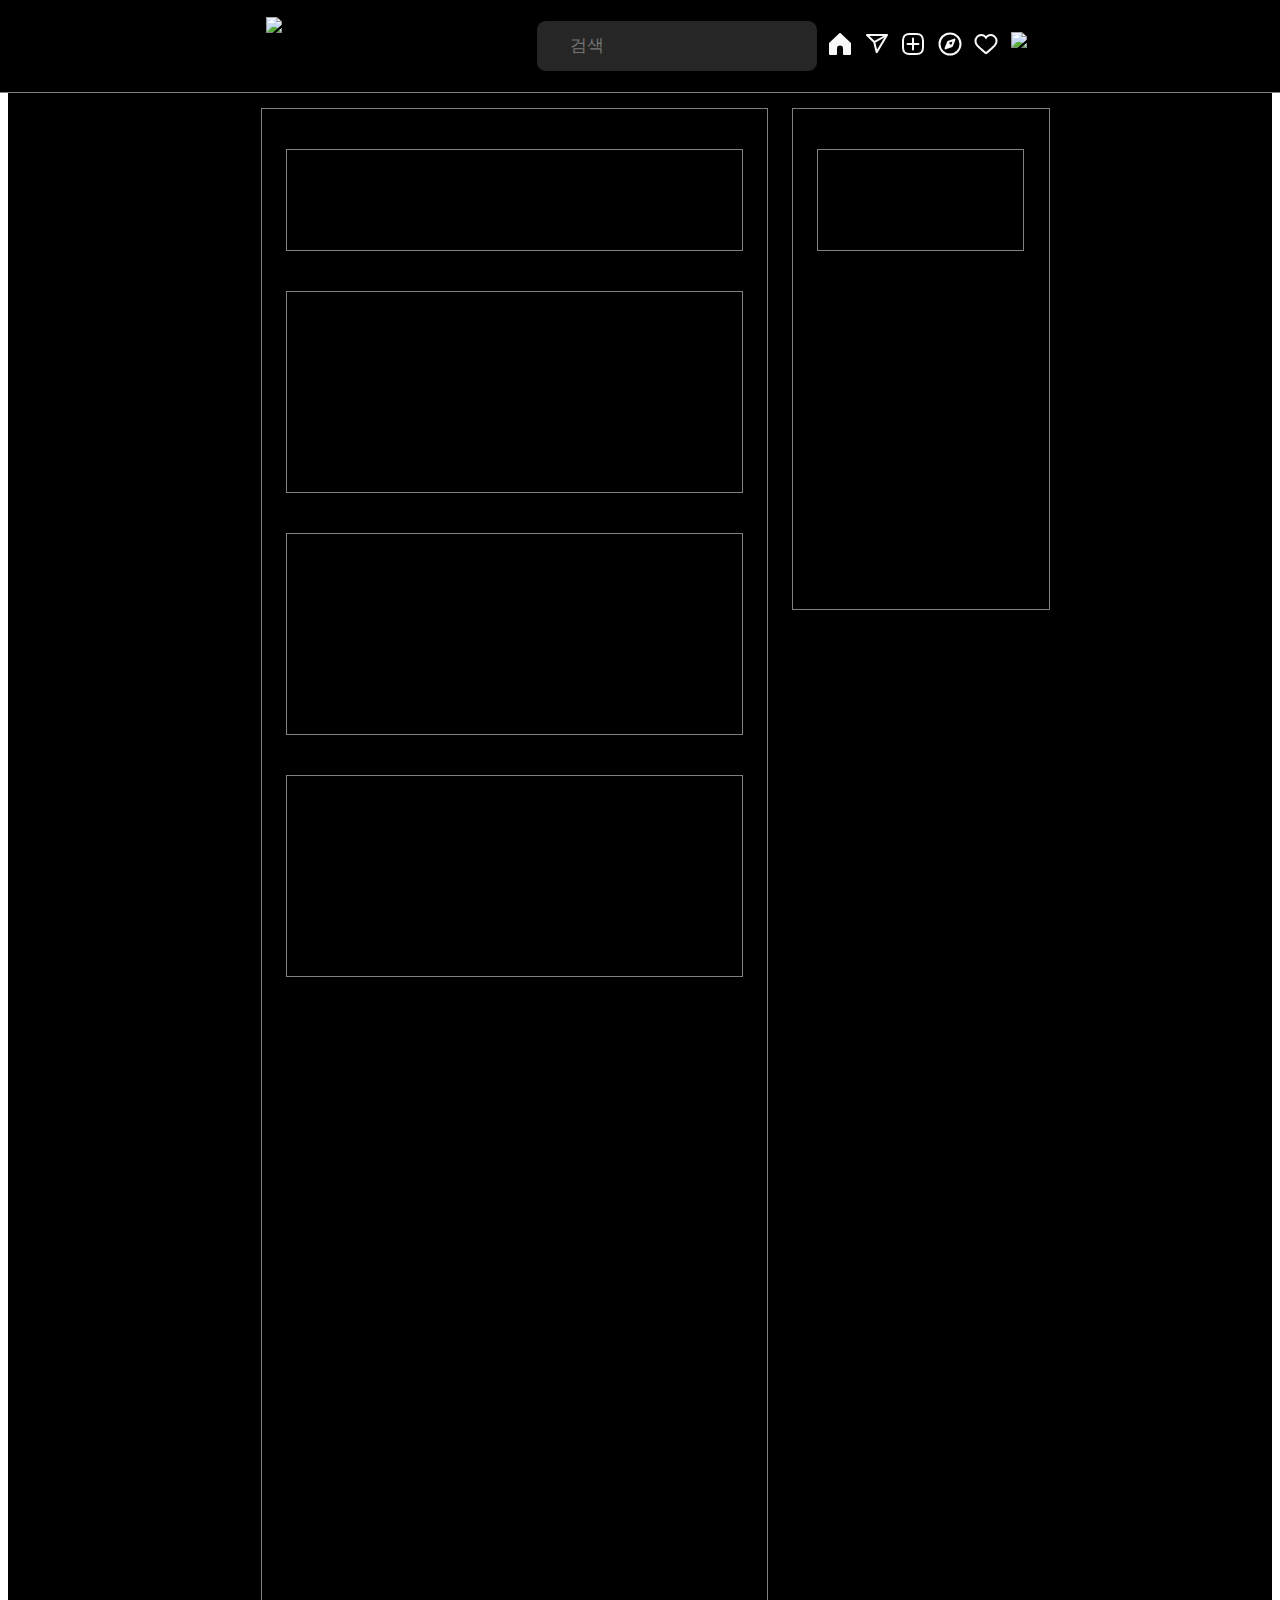
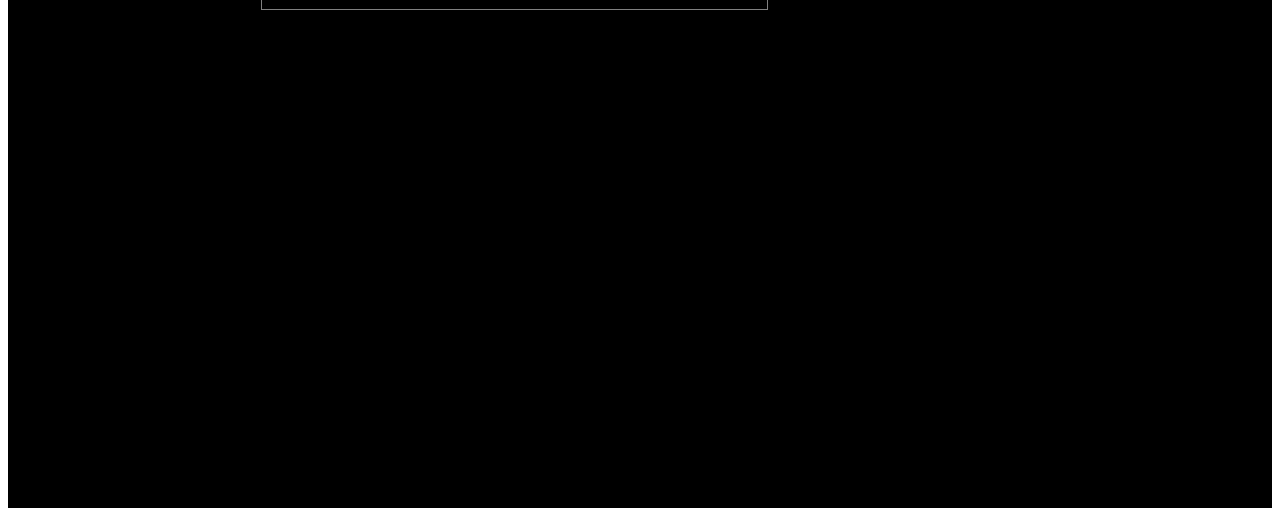
==== myinsta/templates/index.html @ 1ff1ab2e "다이렉트 메세지 뼈대 구축 및 수정" ====
<!DOCTYPE html>
<html lang="en">
<head>
    <script src="https://kit.fontawesome.com/4e33f187fd.js" crossorigin="anonymous"></script>
    <link rel="preconnect" href="https://fonts.googleapis.com">
    <link rel="preconnect" href="https://fonts.gstatic.com" crossorigin>
    <link href="https://fonts.googleapis.com/css2?family=Gowun+Batang&display=swap" rel="stylesheet">

    <meta charset="utf-8">
    <meta name="viewport" content="width=device-width, initial-scale=1, shrink-to-fit=no">


    <script src="https://code.jquery.com/jquery-3.5.1.js"
            integrity="sha256-QWo7LDvxbWT2tbbQ97B53yJnYU3WhH/C8ycbRAkjPDc="
            crossorigin="anonymous">
    </script>

    <link href="https://cdn.jsdelivr.net/npm/bootstrap@5.0.2/dist/css/bootstrap.min.css" rel="stylesheet"
          integrity="sha384-EVSTQN3/azprG1Anm3QDgpJLIm9Nao0Yz1ztcQTwFspd3yD65VohhpuuCOmLASjC" crossorigin="anonymous">
    <script src="https://ajax.googleapis.com/ajax/libs/jquery/3.5.1/jquery.min.js"></script>
    <script src="https://cdn.jsdelivr.net/npm/bootstrap@5.0.2/dist/js/bootstrap.bundle.min.js"
            integrity="sha384-MrcW6ZMFYlzcLA8Nl+NtUVF0sA7MsXsP1UyJoMp4YLEuNSfAP+JcXn/tWtIaxVXM"
            crossorigin="anonymous"></script>
    <link rel="stylesheet" href="../static/css/style.css">
    <script src="../static/javascript/javasc.js"></script>


    <title>Title</title>
    <style>

    </style>
    <script>

    </script>
    <header>
        <a href="index.html"><p class="logo"><img src=../images/logo2.png></p></a>
        <div class="search">
            <input type="text" placeholder="      검색">
        </div>
        <nav class=items>
            <a href="index.html"> <svg aria-label="홈" class="_8-yf5 " color="#fafafa" fill="#fafafa" height="24" role="img"
                 viewBox="0 0 24 24" width="24">
                <path d="M22 23h-6.001a1 1 0 01-1-1v-5.455a2.997 2.997 0 10-5.993 0V22a1 1 0 01-1 1H2a1 1 0 01-1-1V11.543a1.002 1.002 0 01.31-.724l10-9.543a1.001 1.001 0 011.38 0l10 9.543a1.002 1.002 0 01.31.724V22a1 1 0 01-1 1z"></path>
            </svg></a>
            <a href="directmessage.html"><svg aria-label="Direct" class="_8-yf5 " color="#fafafa" fill="#fafafa" height="24" role="img"
                 viewBox="0 0 24 24" width="24">
                <line fill="none" stroke="currentColor" stroke-linejoin="round" stroke-width="2" x1="22" x2="9.218"
                      y1="3" y2="10.083"></line>
                <polygon fill="none" points="11.698 20.334 22 3.001 2 3.001 9.218 10.084 11.698 20.334"
                         stroke="currentColor" stroke-linejoin="round" stroke-width="2"></polygon>
            </svg></a>
            <svg aria-label="새로운 게시물" class="_8-yf5 " color="#fafafa" fill="#fafafa" height="24" role="img"
                 viewBox="0 0 24 24" width="24">
                <path d="M2 12v3.45c0 2.849.698 4.005 1.606 4.944.94.909 2.098 1.608 4.946 1.608h6.896c2.848 0 4.006-.7 4.946-1.608C21.302 19.455 22 18.3 22 15.45V8.552c0-2.849-.698-4.006-1.606-4.945C19.454 2.7 18.296 2 15.448 2H8.552c-2.848 0-4.006.699-4.946 1.607C2.698 4.547 2 5.703 2 8.552z"
                      fill="none" stroke="currentColor" stroke-linecap="round" stroke-linejoin="round"
                      stroke-width="2"></path>
                <line fill="none" stroke="currentColor" stroke-linecap="round" stroke-linejoin="round" stroke-width="2"
                      x1="6.545" x2="17.455" y1="12.001" y2="12.001"></line>
                <line fill="none" stroke="currentColor" stroke-linecap="round" stroke-linejoin="round" stroke-width="2"
                      x1="12.003" x2="12.003" y1="6.545" y2="17.455"></line>
            </svg>
            <svg aria-label="사람 찾기" class="_8-yf5 " color="#fafafa" fill="#fafafa" height="24" role="img"
                 viewBox="0 0 24 24" width="24">
                <polygon fill="none" points="13.941 13.953 7.581 16.424 10.06 10.056 16.42 7.585 13.941 13.953"
                         stroke="currentColor" stroke-linecap="round" stroke-linejoin="round"
                         stroke-width="2"></polygon>
                <polygon fill-rule="evenodd" points="10.06 10.056 13.949 13.945 7.581 16.424 10.06 10.056"></polygon>
                <circle cx="12.001" cy="12.005" fill="none" r="10.5" stroke="currentColor" stroke-linecap="round"
                        stroke-linejoin="round" stroke-width="2"></circle>
            </svg>
            <svg aria-label="활동 피드" class="_8-yf5 " color="#fafafa" fill="#fafafa" height="24" role="img"
                 viewBox="0 0 24 24" width="24">
                <path d="M16.792 3.904A4.989 4.989 0 0121.5 9.122c0 3.072-2.652 4.959-5.197 7.222-2.512 2.243-3.865 3.469-4.303 3.752-.477-.309-2.143-1.823-4.303-3.752C5.141 14.072 2.5 12.167 2.5 9.122a4.989 4.989 0 014.708-5.218 4.21 4.21 0 013.675 1.941c.84 1.175.98 1.763 1.12 1.763s.278-.588 1.11-1.766a4.17 4.17 0 013.679-1.938m0-2a6.04 6.04 0 00-4.797 2.127 6.052 6.052 0 00-4.787-2.127A6.985 6.985 0 00.5 9.122c0 3.61 2.55 5.827 5.015 7.97.283.246.569.494.853.747l1.027.918a44.998 44.998 0 003.518 3.018 2 2 0 002.174 0 45.263 45.263 0 003.626-3.115l.922-.824c.293-.26.59-.519.885-.774 2.334-2.025 4.98-4.32 4.98-7.94a6.985 6.985 0 00-6.708-7.218z"></path>
            </svg>
            <img src="https://instagram.fpnq7-3.fna.fbcdn.net/v/t51.2885-19/44884218_345707102882519_2446069589734326272_n.jpg?_nc_ht=instagram.fpnq7-3.fna.fbcdn.net&_nc_cat=1&_nc_ohc=Fr1keqCm94YAX8p7zrX&edm=AL4D0a4BAAAA&ccb=7-4&ig_cache_key=YW5vbnltb3VzX3Byb2ZpbGVfcGlj.2-ccb7-4&oh=00_AT_bstJ3BCx7qhWN89HDLpBXlQv7I4YGuD1dR3qoXI0alw&oe=6271E18F&_nc_sid=712cc3">
        </nav>

    </header>

</head>
<body>

<div class="wrap1">
    <div class="main_story">
        <div class="story">


        </div>

        <div class="main">

        </div>
        <div class="main">

        </div>
        <div class="main">

        </div>
    </div>
    <div class="sub">
        <div class="mytitle">

        </div>
        <div class="suggest">

        </div>
        <footer>

        </footer>

    </div>


</div>
</body>
</html>
---- myinsta/static/css/style.css ----
/*여기에는 데스트탑에 적용 할 css!!*/
header {
    height: 60px;
    padding: 1rem;
    color: white;
    background: black;
    font-weight: bold;
    display: flex;
    justify-content: space-between;
    align-items: center;
    position: fixed;
    top: 0;
    /* width: 100% */
    left: 0;
    right: 0;
    border-bottom: 1px solid gray;
    margin-bottom: 70px;
}

.logo {
    margin-top: 1%;
    margin-left: 250px;
    width: 130px;
    height: 45px;
}

input {
    margin-left: 140px;
    background-repeat: no-repeat;
    /*border: 1px solid #ccc;*/
    padding: 5px 5px;
    /*width: 120px;*/
    border-radius: 10px;
    border: 1px solid black;
    width: 270px;
    height: 40px;
    background-color: #262626;
    font-size: 17px;
    color : white;
}

input::-webkit-input-placeholder {
    background-image: url(https://cdn1.iconfinder.com/data/icons/hawcons/32/698627-icon-111-search-256.png);
    background-size: contain;
    background-position: 1px center;
    background-repeat: no-repeat;
    text-align: left;
    text-indent: 0;
}

.items {
    margin-right: 19%;
    margin-left: 10px;
    width: 250px;
    display: flex;
    flex-direction: row;
    justify-content: space-between;
}

.wrap1 {
    display: flex;
    width: 100%;
    height: 2000px;
    background-color: black;
    /*flex-wrap: wrap;*/

    padding-top: 100px;
    flex-direction: row;
    justify-content: left;
    align-content: flex-start;
    /*margin : 20px auto;*/

}


.main_story {

    width: 40%;
    height: 1500px;
    border: 1px solid gray;
    /*margin-right: 30px;*/
    /*margin-left: 300px;*/
    margin-left: 19%;
}

.story {
    display: flex;
    width: 90%;
    height: 100px;
    background-color: black;
    border: 1px solid gray;

    margin: 40px auto;

}

.main {
    width: 90%;
    height: 200px;
    border: 1px solid gray;
    margin: 40px auto;
}

.sub {
    width: 20%;
    height: 500px;
    border: 1px solid gray;
    position: fixed;
    right: 18%;
    display: block;

}

.mytitle {
    display: flex;
    width: 80%;
    height: 100px;
    border: 1px solid gray;
    margin: 40px auto;

}

/*direct message의 css*/
.wrap2 {
    display: flex;
    width: 100%;
    height: 753px;
    background-color: black;
    flex-wrap: nowrap;
    padding-top: 100px;
    flex-direction: row;
    justify-content: center;
    overflow: hidden;
    /*align-content: flex-start;*/
    /*margin : 20px auto;*/
}
/*200,900*/
.friends_list {
    width : 25%;
    height: 600px;
    border: 1px solid gray;
    overflow: hidden;
    /*overflow: auto;*/
    /*margin-right: 30px;*/
    /*margin-left: 300px;*/
    /*margin-left: 50%;*/
}

.my_message {
    /*display: block;*/
    width: 100%;
    height: 100px;
    background-color: black;
    border: 1px solid gray;

    /*margin: 40px auto;*/

}
.my_friends{
    width: 100%;
    height: 100%;
    overflow: auto;

}
.friend {
    width : 100%;
    height: 90px;
    border: 1px solid gray;
    /*margin: 40px auto;*/
}

.direct_msg {
    width: 40%;
    height: 600px;
    border: 1px solid gray;
    /*position: fixed;*/
    /*right: 10%;*/
    display: block;

}

/*여기에는 모바일에 적용 할 css!!*/
@media (max-width: 1519px) {
    header {
        padding: 1rem;
        top: 0;
        /* width: 100% */
        left: 0;
        right: 0;
    }

    .main_story {

        width: 40%;
        height: 1500px;
        border: 1px solid gray;
        /*margin-right: 30px;*/
        margin-left: 20%;
    }


}

@media (max-width: 700px) {
    .main_story {

        width: 60%;
        height: 1500px;
        border: 1px solid gray;
        /*margin-right: 30px;*/
        margin-left: 20%;
    }

    .sub {
        display: none;
    }
}
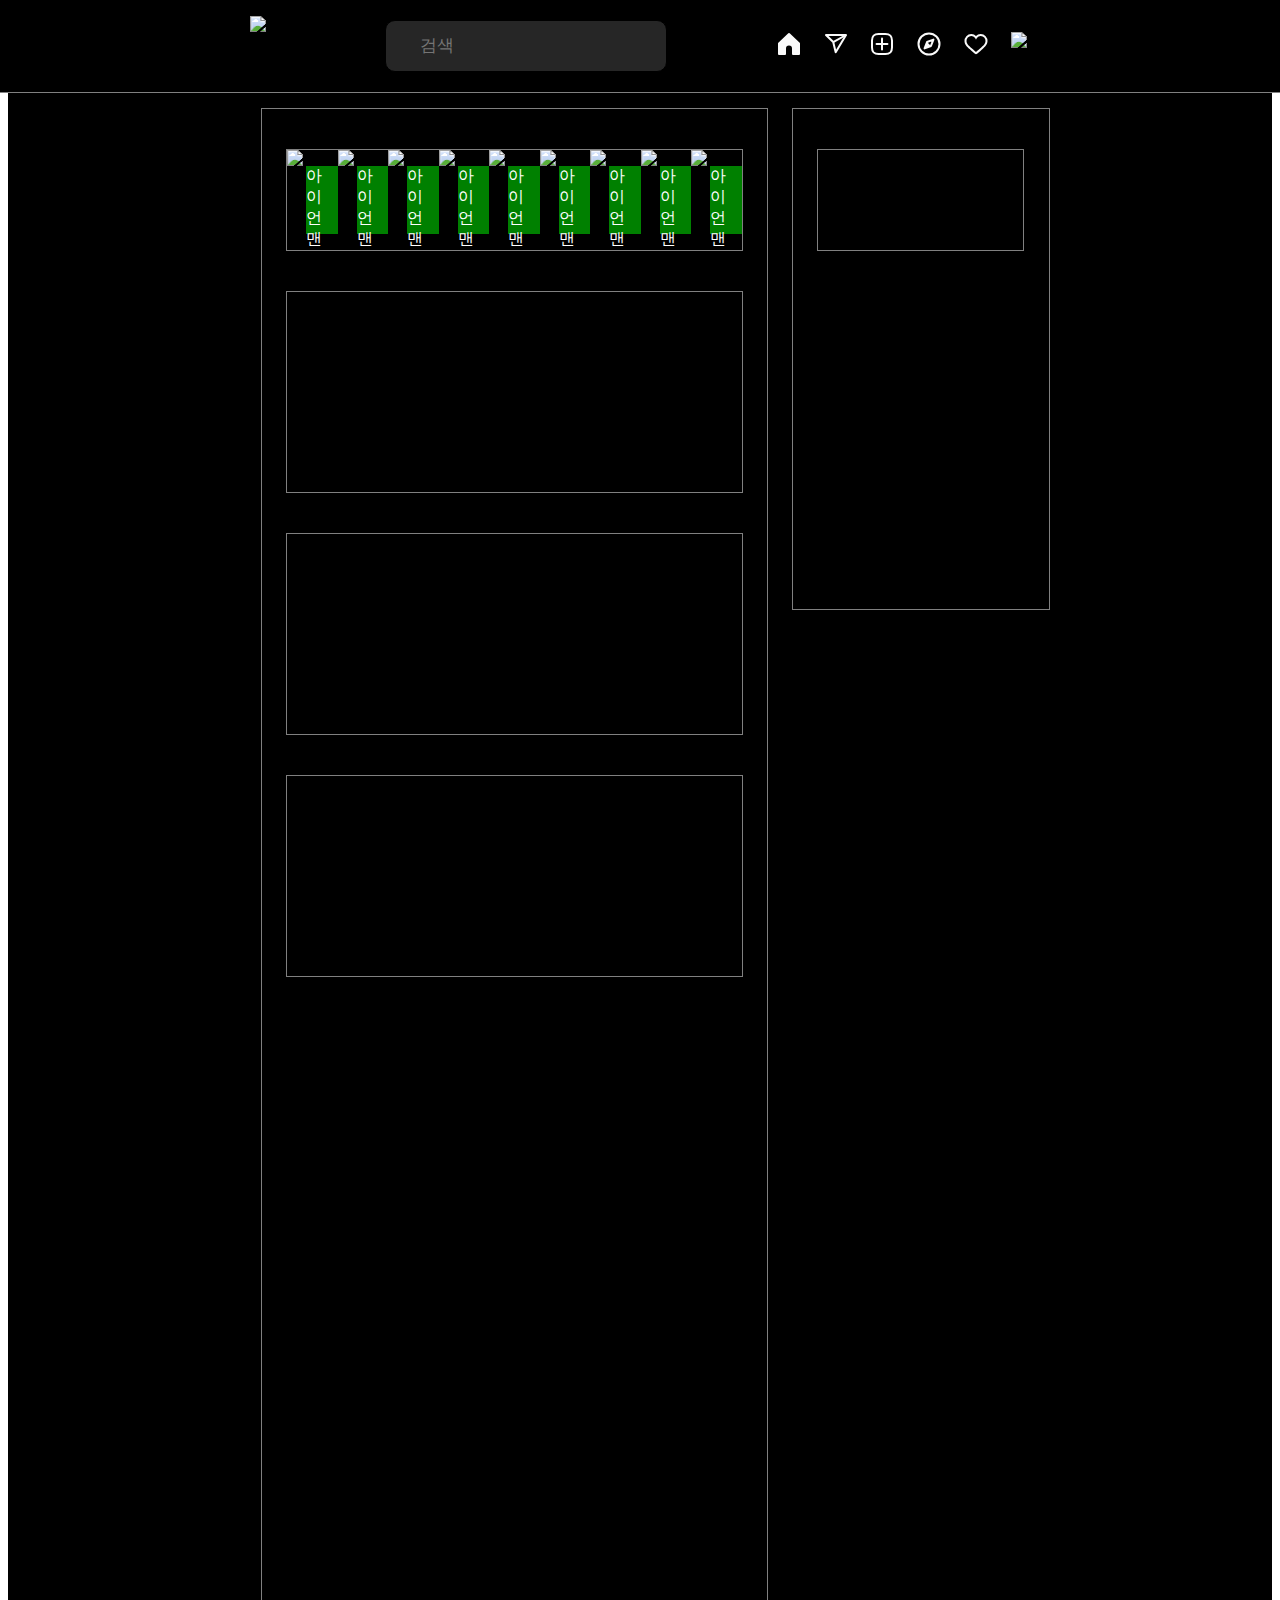
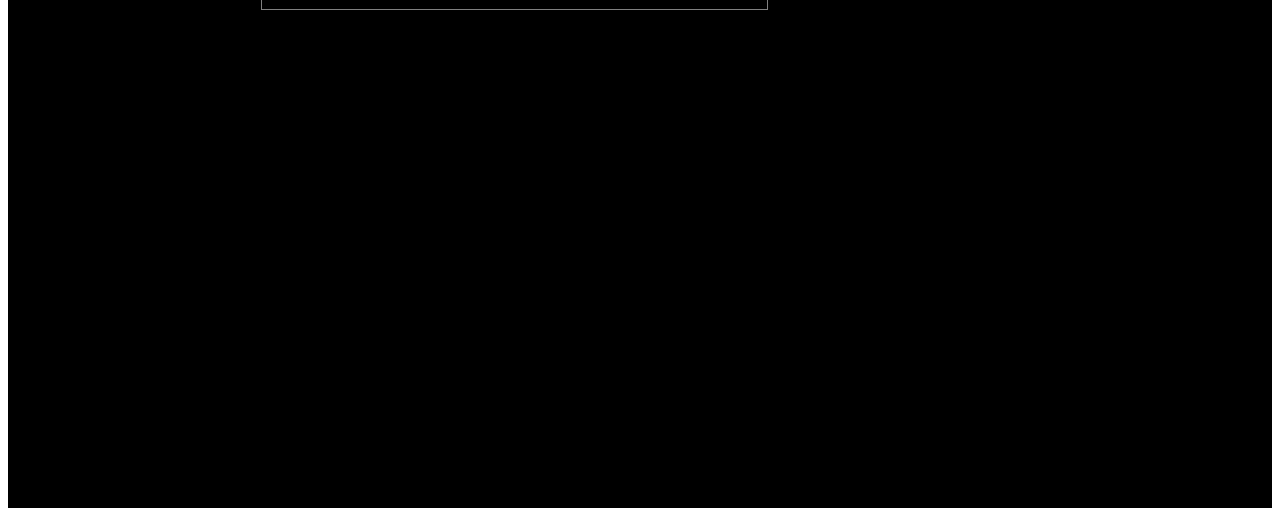
==== commit 46bf6cf7: "story부분 추가 및 반응형 웹 도입 시작" ====
--- a/myinsta/templates/index.html
+++ b/myinsta/templates/index.html
@@ -38,17 +38,21 @@
             <input type="text" placeholder="      검색">
         </div>
         <nav class=items>
-            <a href="index.html"> <svg aria-label="홈" class="_8-yf5 " color="#fafafa" fill="#fafafa" height="24" role="img"
-                 viewBox="0 0 24 24" width="24">
-                <path d="M22 23h-6.001a1 1 0 01-1-1v-5.455a2.997 2.997 0 10-5.993 0V22a1 1 0 01-1 1H2a1 1 0 01-1-1V11.543a1.002 1.002 0 01.31-.724l10-9.543a1.001 1.001 0 011.38 0l10 9.543a1.002 1.002 0 01.31.724V22a1 1 0 01-1 1z"></path>
-            </svg></a>
-            <a href="directmessage.html"><svg aria-label="Direct" class="_8-yf5 " color="#fafafa" fill="#fafafa" height="24" role="img"
-                 viewBox="0 0 24 24" width="24">
-                <line fill="none" stroke="currentColor" stroke-linejoin="round" stroke-width="2" x1="22" x2="9.218"
-                      y1="3" y2="10.083"></line>
-                <polygon fill="none" points="11.698 20.334 22 3.001 2 3.001 9.218 10.084 11.698 20.334"
-                         stroke="currentColor" stroke-linejoin="round" stroke-width="2"></polygon>
-            </svg></a>
+            <a href="index.html">
+                <svg aria-label="홈" class="_8-yf5 " color="#fafafa" fill="#fafafa" height="24" role="img"
+                     viewBox="0 0 24 24" width="24">
+                    <path d="M22 23h-6.001a1 1 0 01-1-1v-5.455a2.997 2.997 0 10-5.993 0V22a1 1 0 01-1 1H2a1 1 0 01-1-1V11.543a1.002 1.002 0 01.31-.724l10-9.543a1.001 1.001 0 011.38 0l10 9.543a1.002 1.002 0 01.31.724V22a1 1 0 01-1 1z"></path>
+                </svg>
+            </a>
+            <a href="directmessage.html">
+                <svg aria-label="Direct" class="_8-yf5 " color="#fafafa" fill="#fafafa" height="24" role="img"
+                     viewBox="0 0 24 24" width="24">
+                    <line fill="none" stroke="currentColor" stroke-linejoin="round" stroke-width="2" x1="22" x2="9.218"
+                          y1="3" y2="10.083"></line>
+                    <polygon fill="none" points="11.698 20.334 22 3.001 2 3.001 9.218 10.084 11.698 20.334"
+                             stroke="currentColor" stroke-linejoin="round" stroke-width="2"></polygon>
+                </svg>
+            </a>
             <svg aria-label="새로운 게시물" class="_8-yf5 " color="#fafafa" fill="#fafafa" height="24" role="img"
                  viewBox="0 0 24 24" width="24">
                 <path d="M2 12v3.45c0 2.849.698 4.005 1.606 4.944.94.909 2.098 1.608 4.946 1.608h6.896c2.848 0 4.006-.7 4.946-1.608C21.302 19.455 22 18.3 22 15.45V8.552c0-2.849-.698-4.006-1.606-4.945C19.454 2.7 18.296 2 15.448 2H8.552c-2.848 0-4.006.699-4.946 1.607C2.698 4.547 2 5.703 2 8.552z"
@@ -83,11 +87,98 @@
 <div class="wrap1">
     <div class="main_story">
         <div class="story">
+            <div class="story_object">
+                <div class="one_story">
+                    <div class="story_img">
+                        <img src="../images/ironman.png">
+                    </div>
+                    <div class="circle">
+                        <img src="../images/circle.png">
+                    </div>
+                </div>
+                    <p class="storys_name">아이언 맨</p>
+                <div class="one_story">
+                    <div class="story_img">
+                        <img src="../images/ironman.png">
+                    </div>
+                    <div class="circle">
+                        <img src="../images/circle.png">
+                    </div>
+                </div>
+                    <p class="storys_name">아이언 맨</p>
+                <div class="one_story">
+                    <div class="story_img">
+                        <img src="../images/ironman.png">
+                    </div>
+                    <div class="circle">
+                        <img src="../images/circle.png">
+                    </div>
+                </div>
+                    <p class="storys_name">아이언 맨</p>
+                <div class="one_story">
+                    <div class="story_img">
+                        <img src="../images/ironman.png">
+                    </div>
+                    <div class="circle">
+                        <img src="../images/circle.png">
+                    </div>
+                </div>
+                    <p class="storys_name">아이언 맨</p>
+                <div class="one_story">
+                    <div class="story_img">
+                        <img src="../images/ironman.png">
+                    </div>
+                    <div class="circle">
+                        <img src="../images/circle.png">
+                    </div>
+                </div>
+                    <p class="storys_name">아이언 맨</p>
+                <div class="one_story">
+                    <div class="story_img">
+                        <img src="../images/ironman.png">
+                    </div>
+                    <div class="circle">
+                        <img src="../images/circle.png">
+                    </div>
+                </div>
+                    <p class="storys_name">아이언 맨</p>
+                <div class="one_story">
+                    <div class="story_img">
+                        <img src="../images/ironman.png">
+                    </div>
+                    <div class="circle">
+                        <img src="../images/circle.png">
+                    </div>
+                </div>
+                    <p class="storys_name">아이언 맨</p>
+                <div class="one_story">
+                    <div class="story_img">
+                        <img src="../images/ironman.png">
+                    </div>
+                    <div class="circle">
+                        <img src="../images/circle.png">
+                    </div>
+                </div>
+                    <p class="storys_name">아이언 맨</p>
+                <div class="one_story">
+                    <div class="story_img">
+                        <img src="../images/ironman.png">
+                    </div>
+                    <div class="circle">
+                        <img src="../images/circle.png">
+                    </div>
+                </div>
+                    <p class="storys_name">아이언 맨</p>
+
+
+
+            </div>
 
 
         </div>
 
         <div class="main">
+
 
         </div>
         <div class="main">
--- a/myinsta/static/css/style.css
+++ b/myinsta/static/css/style.css
@@ -15,6 +15,7 @@
     right: 0;
     border-bottom: 1px solid gray;
     margin-bottom: 70px;
+    z-index: 3;
 }
 
 .logo {
@@ -36,7 +37,7 @@
     height: 40px;
     background-color: #262626;
     font-size: 17px;
-    color : white;
+    color: white;
 }
 
 input::-webkit-input-placeholder {
@@ -68,6 +69,7 @@
     flex-direction: row;
     justify-content: left;
     align-content: flex-start;
+    overflow: hidden;
     /*margin : 20px auto;*/
 
 }
@@ -78,8 +80,6 @@
     width: 40%;
     height: 1500px;
     border: 1px solid gray;
-    /*margin-right: 30px;*/
-    /*margin-left: 300px;*/
     margin-left: 19%;
 }
 
@@ -89,9 +89,49 @@
     height: 100px;
     background-color: black;
     border: 1px solid gray;
-
     margin: 40px auto;
-
+}
+
+.story_object {
+    width: 100%
+    position: relative;
+    display: flex;
+    overflow: auto;
+    flex-wrap: nowrap;
+    align-content: flex-start;
+}
+
+.story_img {
+    display: flex;
+    flex-direction: column;
+    justify-content: center;
+    align-items: center;
+    position: absolute;
+    z-index: 1;
+}
+
+.circle {
+    position: absolute;
+    display: flex;
+    flex-direction: column;
+    justify-content: center;
+    align-items: center;
+    z-index: 2;
+
+}
+
+.one_story {
+    display: block;
+    width: 90%;
+    height: 70%;
+    /*flex-basis: 100px;*/
+}
+
+.storys_name {
+    width: 150%;
+    font-size: 16px;
+    color: white;
+    background-color: green;
 }
 
 .main {
@@ -134,9 +174,10 @@
     /*align-content: flex-start;*/
     /*margin : 20px auto;*/
 }
+
 /*200,900*/
 .friends_list {
-    width : 25%;
+    width: 25%;
     height: 600px;
     border: 1px solid gray;
     overflow: hidden;
@@ -149,21 +190,33 @@
 .my_message {
     /*display: block;*/
     width: 100%;
-    height: 100px;
+    height: 60px;
     background-color: black;
     border: 1px solid gray;
 
     /*margin: 40px auto;*/
 
 }
-.my_friends{
+
+.my_friends {
     width: 100%;
     height: 100%;
     overflow: auto;
 
 }
+
+.my_name {
+    height: 100%;
+    color: white;
+    display: flex;
+    /*flex-direction: column;*/
+    justify-content: center;
+    align-items: center;
+    /*background-color: green;*/
+}
+
 .friend {
-    width : 100%;
+    width: 100%;
     height: 90px;
     border: 1px solid gray;
     /*margin: 40px auto;*/
@@ -177,6 +230,25 @@
     /*right: 10%;*/
     display: block;
 
+}
+
+.chat_icon {
+    width: 100%;
+    height: 100%;
+    display: flex;
+    flex-direction: column;
+    justify-content: center;
+    align-items: center;
+}
+
+.comment {
+    font-size: 30px;
+    color: white;
+}
+
+.comment2 {
+    font-size: 15px;
+    color: gray;
 }
 
 /*여기에는 모바일에 적용 할 css!!*/
@@ -198,20 +270,52 @@
         margin-left: 20%;
     }
 
-
-}
-
-@media (max-width: 700px) {
-    .main_story {
-
-        width: 60%;
-        height: 1500px;
-        border: 1px solid gray;
-        /*margin-right: 30px;*/
-        margin-left: 20%;
+    .logo {
+        margin-left: 180%;
+
+    }
+
+    .search {
+
+    }
+
+    .items {
+
+    }
+
+
+}
+
+@media (max-width: 1080px) {
+    .logo {
+        margin-left: 100%;
+    }
+    .main_story{
+        width : 56%;
     }
 
     .sub {
         display: none;
+
+    }
+
+    @media (max-width: 900px) {
+        .main_story {
+            width: 60%;
+            height: 1500px;
+            border: 1px solid gray;
+            /*margin-right: 30px;*/
+            margin-left: 20%;
+        }
+
+        .logo {
+            margin-left: 60%;
+        }
+
+        .items {
+
+        }
+
+
     }
 }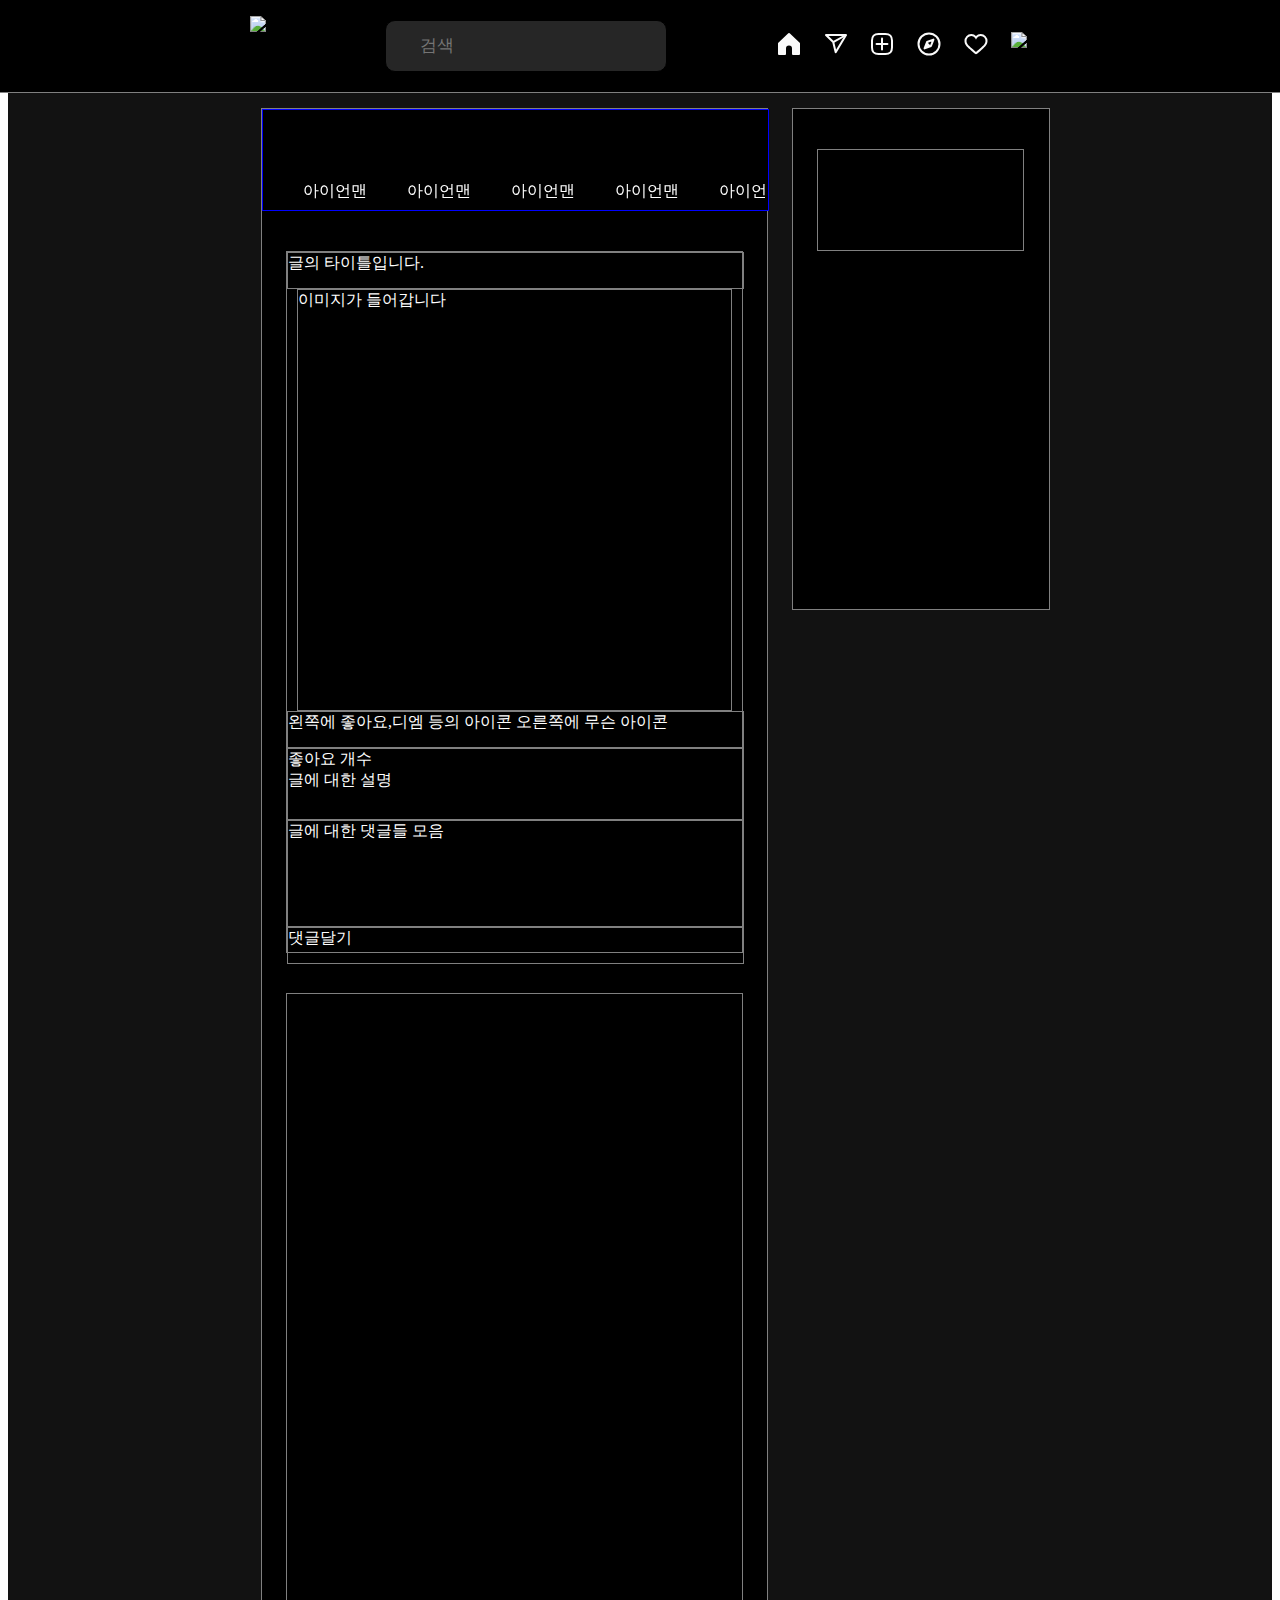
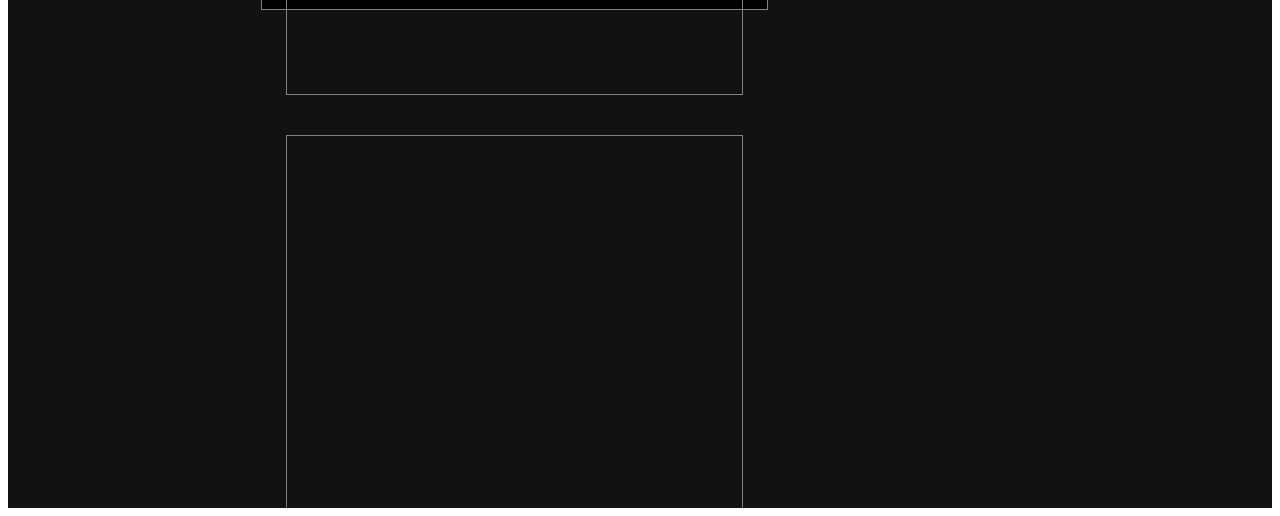
==== commit 7ef80c91: "main index 화면에서 main게시글 편집" ====
--- a/myinsta/templates/index.html
+++ b/myinsta/templates/index.html
@@ -85,90 +85,77 @@
 <body>
 
 <div class="wrap1">
+    <!--    연습장의 wrap-->
     <div class="main_story">
+        <!--        연습장의 flex_box-->
         <div class="story">
-            <div class="story_object">
-                <div class="one_story">
-                    <div class="story_img">
-                        <img src="../images/ironman.png">
-                    </div>
-                    <div class="circle">
-                        <img src="../images/circle.png">
-                    </div>
-                </div>
-                    <p class="storys_name">아이언 맨</p>
-                <div class="one_story">
-                    <div class="story_img">
-                        <img src="../images/ironman.png">
-                    </div>
-                    <div class="circle">
-                        <img src="../images/circle.png">
-                    </div>
-                </div>
-                    <p class="storys_name">아이언 맨</p>
-                <div class="one_story">
-                    <div class="story_img">
-                        <img src="../images/ironman.png">
-                    </div>
-                    <div class="circle">
-                        <img src="../images/circle.png">
-                    </div>
-                </div>
-                    <p class="storys_name">아이언 맨</p>
-                <div class="one_story">
-                    <div class="story_img">
-                        <img src="../images/ironman.png">
-                    </div>
-                    <div class="circle">
-                        <img src="../images/circle.png">
-                    </div>
-                </div>
-                    <p class="storys_name">아이언 맨</p>
-                <div class="one_story">
-                    <div class="story_img">
-                        <img src="../images/ironman.png">
-                    </div>
-                    <div class="circle">
-                        <img src="../images/circle.png">
-                    </div>
-                </div>
-                    <p class="storys_name">아이언 맨</p>
-                <div class="one_story">
-                    <div class="story_img">
-                        <img src="../images/ironman.png">
-                    </div>
-                    <div class="circle">
-                        <img src="../images/circle.png">
-                    </div>
-                </div>
-                    <p class="storys_name">아이언 맨</p>
-                <div class="one_story">
-                    <div class="story_img">
-                        <img src="../images/ironman.png">
-                    </div>
-                    <div class="circle">
-                        <img src="../images/circle.png">
-                    </div>
-                </div>
-                    <p class="storys_name">아이언 맨</p>
-                <div class="one_story">
-                    <div class="story_img">
-                        <img src="../images/ironman.png">
-                    </div>
-                    <div class="circle">
-                        <img src="../images/circle.png">
-                    </div>
-                </div>
-                    <p class="storys_name">아이언 맨</p>
-                <div class="one_story">
-                    <div class="story_img">
-                        <img src="../images/ironman.png">
-                    </div>
-                    <div class="circle">
-                        <img src="../images/circle.png">
-                    </div>
-                </div>
-                    <p class="storys_name">아이언 맨</p>
+            <div class="story_flex_box">
+                <div class="story_box">
+                    <div class="story_img">
+                        <div class="story_in_circle">
+                            <img src="../images/ironman.png" alt="">
+                        </div>
+                        <div class="circle">
+                            <img src="../images/circle.png" alt="">
+                        </div>
+                    </div>
+                    <span class="story_name">아이언맨<span>
+                </div>
+                <div class="story_box">
+                    <div class="story_img">
+                        <div class="story_in_circle">
+                            <img src="../images/ironman.png" alt="">
+                        </div>
+                        <div class="circle">
+                            <img src="../images/circle.png" alt="">
+                        </div>
+                    </div>
+                    <span class="story_name">아이언맨<span>
+                </div>
+                <div class="story_box">
+                    <div class="story_img">
+                        <div class="story_in_circle">
+                            <img src="../images/ironman.png" alt="">
+                        </div>
+                        <div class="circle">
+                            <img src="../images/circle.png" alt="">
+                        </div>
+                    </div>
+                    <span class="story_name">아이언맨<span>
+                </div>
+                <div class="story_box">
+                    <div class="story_img">
+                        <div class="story_in_circle">
+                            <img src="../images/ironman.png" alt="">
+                        </div>
+                        <div class="circle">
+                            <img src="../images/circle.png" alt="">
+                        </div>
+                    </div>
+                    <span class="story_name">아이언맨<span>
+                </div>
+                <div class="story_box">
+                    <div class="story_img">
+                        <div class="story_in_circle">
+                            <img src="../images/ironman.png" alt="">
+                        </div>
+                        <div class="circle">
+                            <img src="../images/circle.png" alt="">
+                        </div>
+                    </div>
+                    <span class="story_name">아이언맨<span>
+                </div>
+                <div class="story_box">
+                    <div class="story_img">
+                        <div class="story_in_circle">
+                            <img src="../images/ironman.png" alt="">
+                        </div>
+                        <div class="circle">
+                            <img src="../images/circle.png" alt="">
+                        </div>
+                    </div>
+                    <span class="story_name">아이언맨<span>
+                </div>
 
 
 
@@ -178,6 +165,32 @@
         </div>
 
         <div class="main">
+            <div class="main_title">
+                글의 타이틀입니다.
+
+            </div>
+            <div class="main_img">
+                이미지가 들어갑니다
+
+            </div>
+            <div class="main_like_icon">
+                왼쪽에 좋아요,디엠 등의 아이콘
+                오른쪽에 무슨 아이콘
+
+            </div>
+            <div class="main_introduce">
+                좋아요 개수<br>
+                글에 대한 설명
+
+            </div>
+            <div class="main_comments">
+                글에 대한 댓글들 모음
+
+            </div>
+            <div class="main_post">
+                댓글달기
+
+            </div>
 
 
         </div>
--- a/myinsta/static/css/style.css
+++ b/myinsta/static/css/style.css
@@ -62,7 +62,7 @@
     display: flex;
     width: 100%;
     height: 2000px;
-    background-color: black;
+    background-color: #121212;
     /*flex-wrap: wrap;*/
 
     padding-top: 100px;
@@ -81,64 +81,101 @@
     height: 1500px;
     border: 1px solid gray;
     margin-left: 19%;
+    background-color: black;
 }
 
 .story {
-    display: flex;
-    width: 90%;
+    width: 100%;
     height: 100px;
-    background-color: black;
-    border: 1px solid gray;
-    margin: 40px auto;
-}
-
-.story_object {
-    width: 100%
+    border: 1px solid blue;
+    background-color: black;
+    overflow: auto;
+}
+
+.story_flex_box {
+    display: flex;
+    width : 660px;
+    height: 100%;
+    /*overflow: auto;*/
+
+    /*flex-direction: column;*/
+}
+
+.story_box {
+    color: white;
+    display: flex;
+    flex-direction: column;
+    margin-left: 40px;
+    height: 100%;
+    /*position: relative;*/
+}
+
+.story_name {
+    width: 100%;
+    height: 100%;
+    /*background-color: green;*/
+    display: flex;
+    justify-content: center;
+    z-index: 3;
+    /*vertical-align: text-bottom;*/
+    /*position: absolute;*/
+    margin-top: 10%;
+
+}
+
+.story_img {
+    margin-top: 10%;
     position: relative;
-    display: flex;
-    overflow: auto;
-    flex-wrap: nowrap;
-    align-content: flex-start;
-}
-
-.story_img {
-    display: flex;
-    flex-direction: column;
-    justify-content: center;
-    align-items: center;
+    height: 200%;
+}
+
+.story_in_circle {
     position: absolute;
-    z-index: 1;
 }
 
 .circle {
     position: absolute;
-    display: flex;
-    flex-direction: column;
-    justify-content: center;
-    align-items: center;
-    z-index: 2;
-
-}
-
-.one_story {
-    display: block;
-    width: 90%;
-    height: 70%;
-    /*flex-basis: 100px;*/
-}
-
-.storys_name {
-    width: 150%;
-    font-size: 16px;
-    color: white;
-    background-color: green;
 }
 
 .main {
     width: 90%;
-    height: 200px;
+    height: 700px;
     border: 1px solid gray;
     margin: 40px auto;
+    color: white;
+}
+.main_title{
+    width: 100%;
+    height: 5%;
+    border: 1px solid gray;
+}
+.main_img{
+    width: 95%;
+    height: 60%;
+    border: 1px solid gray;
+    margin: 0px auto;
+}
+.main_like_icon{
+    width: 100%;
+    height : 5%;
+    border: 1px solid gray;
+}
+.main_introduce{
+    width: 100%;
+    height : 10%;
+    border: 1px solid gray;
+/*    높이는 인스턴스에 따라 달라짐*/
+}
+.main_comments{
+    width: 100%;
+    height : 15%;
+    border: 1px solid gray;
+}
+.main_post{
+    width: 100%;
+    height : 5%;
+    border: 1px solid gray;
+    /*margin-bottom: 40px;*/
 }
 
 .sub {
@@ -148,6 +185,7 @@
     position: fixed;
     right: 18%;
     display: block;
+    background-color: black;
 
 }
 
@@ -165,7 +203,7 @@
     display: flex;
     width: 100%;
     height: 753px;
-    background-color: black;
+    background-color: #121212;
     flex-wrap: nowrap;
     padding-top: 100px;
     flex-direction: row;
@@ -202,6 +240,7 @@
     width: 100%;
     height: 100%;
     overflow: auto;
+    background-color: black;
 
 }
 
@@ -229,6 +268,7 @@
     /*position: fixed;*/
     /*right: 10%;*/
     display: block;
+    background-color: black;
 
 }
 
@@ -267,6 +307,7 @@
         height: 1500px;
         border: 1px solid gray;
         /*margin-right: 30px;*/
+        /*background-color: black;*/
         margin-left: 20%;
     }
 
@@ -290,8 +331,9 @@
     .logo {
         margin-left: 100%;
     }
-    .main_story{
-        width : 56%;
+
+    .main_story {
+        width: 56%;
     }
 
     .sub {
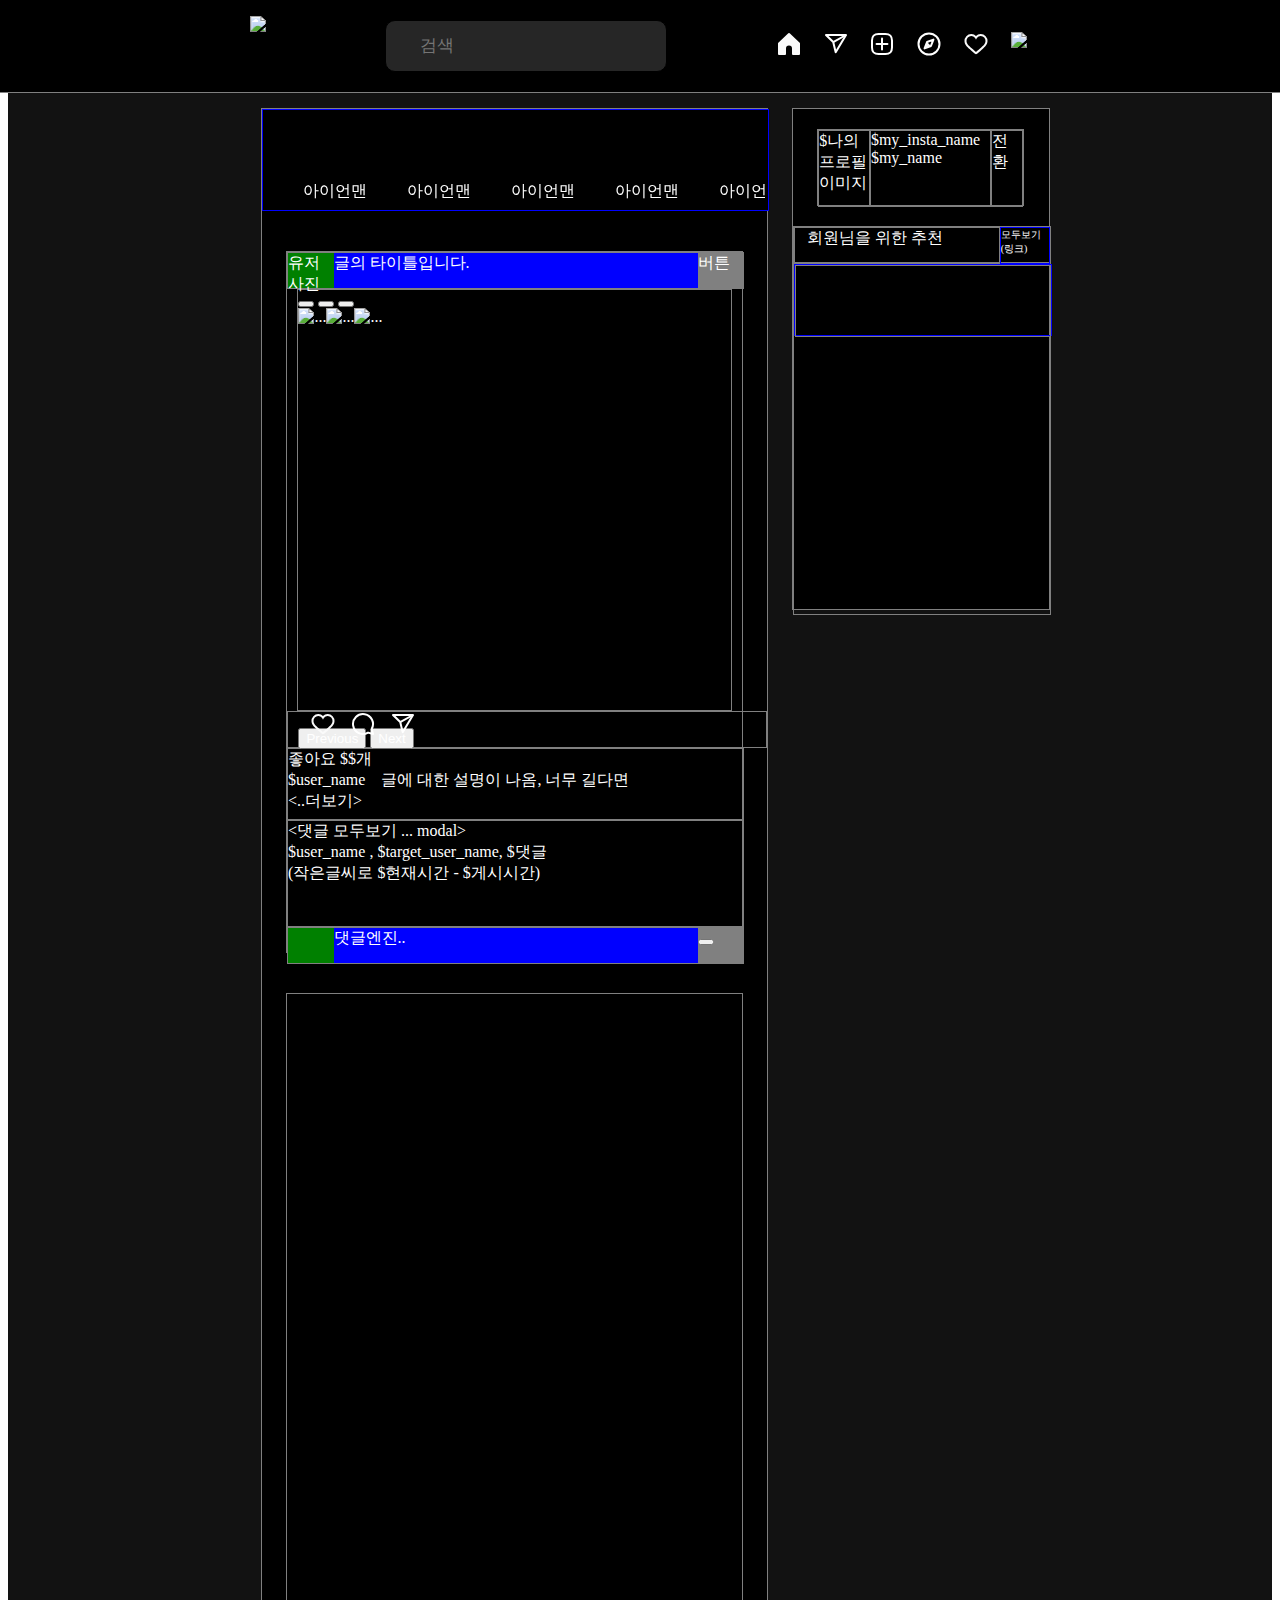
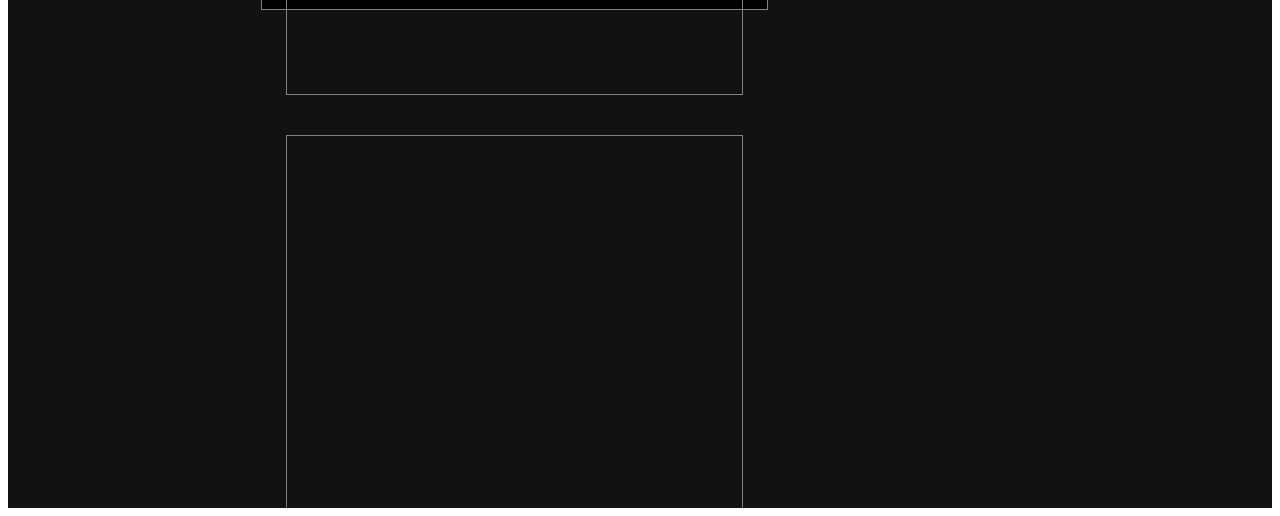
==== commit b6277287: "carousel, 게시물 표현, 우측 친구추천 표현" ====
--- a/myinsta/templates/index.html
+++ b/myinsta/templates/index.html
@@ -158,37 +158,107 @@
                 </div>
 
 
-
-            </div>
-
-
-        </div>
-
-        <div class="main">
+            </div>
+
+
+        </div>
+
+        <div class="main" id = "main">
             <div class="main_title">
+                <div class="title_img">
+                    유저사진
+
+                </div>
+                <div class="title_name">
                 글의 타이틀입니다.
+                </div>
+                <div class="title_modal">
+                    버튼
+
+                </div>
 
             </div>
             <div class="main_img">
-                이미지가 들어갑니다
+                <div class="main_carousel">
+                    <div id="main1" class="carousel slide" data-bs-ride="carousel">
+                        <div class="carousel-indicators">
+                            <button type="button" data-bs-target="#main1" data-bs-slide-to="0" class="active"
+                                    aria-current="true" aria-label="Slide 1"></button>
+                            <button type="button" data-bs-target="#main1" data-bs-slide-to="1"
+                                    aria-label="Slide 2"></button>
+                            <button type="button" data-bs-target="#main1" data-bs-slide-to="2"
+                                    aria-label="Slide 3"></button>
+                        </div>
+                        <div class="carousel-inner" id="carousel-inner">
+                            <div class="carousel-item active">
+                                <img src="https://upload.wikimedia.org/wikipedia/ko/f/f2/%EC%96%B4%EB%B2%A4%EC%A0%B8%EC%8A%A4-_%EC%97%94%EB%93%9C%EA%B2%8C%EC%9E%84_%ED%8F%AC%EC%8A%A4%ED%84%B0.jpg"
+                                     class="d-block w-100" alt="...">
+                            </div>
+                            <div class="carousel-item">
+                                <img src="https://upload.wikimedia.org/wikipedia/ko/f/f2/%EC%96%B4%EB%B2%A4%EC%A0%B8%EC%8A%A4-_%EC%97%94%EB%93%9C%EA%B2%8C%EC%9E%84_%ED%8F%AC%EC%8A%A4%ED%84%B0.jpg"
+                                     class="d-block w-100" alt="...">
+                            </div>
+                            <div class="carousel-item">
+                                <img src="https://upload.wikimedia.org/wikipedia/ko/f/f2/%EC%96%B4%EB%B2%A4%EC%A0%B8%EC%8A%A4-_%EC%97%94%EB%93%9C%EA%B2%8C%EC%9E%84_%ED%8F%AC%EC%8A%A4%ED%84%B0.jpg"
+                                     class="d-block w-100" alt="...">
+                            </div>
+                        </div>
+                        <button class="carousel-control-prev" type="button" data-bs-target="#main1"
+                                data-bs-slide="prev">
+                            <span class="carousel-control-prev-icon" aria-hidden="true"></span>
+                            <span class="visually-hidden">Previous</span>
+                        </button>
+                        <button class="carousel-control-next" type="button" data-bs-target="#main1"
+                                data-bs-slide="next">
+                            <span class="carousel-control-next-icon" aria-hidden="true"></span>
+                            <span class="visually-hidden">Next</span>
+                        </button>
+                    </div>
+                </div>
 
             </div>
             <div class="main_like_icon">
-                왼쪽에 좋아요,디엠 등의 아이콘
-                오른쪽에 무슨 아이콘
+                <svg aria-label="좋아요" class="_8-yf5 " color="#fafafa" fill="#fafafa" height="24" role="img"
+                     viewBox="0 0 24 24" width="24">
+                    <path d="M16.792 3.904A4.989 4.989 0 0121.5 9.122c0 3.072-2.652 4.959-5.197 7.222-2.512 2.243-3.865 3.469-4.303 3.752-.477-.309-2.143-1.823-4.303-3.752C5.141 14.072 2.5 12.167 2.5 9.122a4.989 4.989 0 014.708-5.218 4.21 4.21 0 013.675 1.941c.84 1.175.98 1.763 1.12 1.763s.278-.588 1.11-1.766a4.17 4.17 0 013.679-1.938m0-2a6.04 6.04 0 00-4.797 2.127 6.052 6.052 0 00-4.787-2.127A6.985 6.985 0 00.5 9.122c0 3.61 2.55 5.827 5.015 7.97.283.246.569.494.853.747l1.027.918a44.998 44.998 0 003.518 3.018 2 2 0 002.174 0 45.263 45.263 0 003.626-3.115l.922-.824c.293-.26.59-.519.885-.774 2.334-2.025 4.98-4.32 4.98-7.94a6.985 6.985 0 00-6.708-7.218z"></path>
+                </svg> &ensp;
+                <svg aria-label="댓글 달기" class="_8-yf5 " color="#fafafa" fill="#fafafa" height="24" role="img"
+                     viewBox="0 0 24 24" width="24">
+                    <path d="M20.656 17.008a9.993 9.993 0 10-3.59 3.615L22 22z" fill="none" stroke="currentColor"
+                          stroke-linejoin="round" stroke-width="2"></path>
+                </svg> &ensp;
+                <svg aria-label="게시물 공유" class="_8-yf5 " color="#fafafa" fill="#fafafa" height="24" role="img"
+                     viewBox="0 0 24 24" width="24">
+                    <line fill="none" stroke="currentColor" stroke-linejoin="round" stroke-width="2" x1="22" x2="9.218"
+                          y1="3" y2="10.083"></line>
+                    <polygon fill="none" points="11.698 20.334 22 3.001 2 3.001 9.218 10.084 11.698 20.334"
+                             stroke="currentColor" stroke-linejoin="round" stroke-width="2"></polygon>
+                </svg>
 
             </div>
             <div class="main_introduce">
-                좋아요 개수<br>
-                글에 대한 설명
+                좋아요 $$개<br>
+                $user_name &ensp; 글에 대한 설명이 나옴, 너무 길다면<br>
+                <..더보기>
 
             </div>
             <div class="main_comments">
-                글에 대한 댓글들 모음
+                <댓글 모두보기 ... modal><br>
+                $user_name , $target_user_name, $댓글<br>
+                    (작은글씨로 $현재시간 - $게시시간)
 
             </div>
             <div class="main_post">
-                댓글달기
+                <div class="main_post_symbol">
+                </div>
+                <div class="comment_post">
+                    댓글엔진..
+                </div>
+                <div class="post_botton">
+                    <button onclick = comment_post() id="comment-botton">
+
+                    </button>
+                </div>
 
             </div>
 
@@ -203,11 +273,45 @@
     </div>
     <div class="sub">
         <div class="mytitle">
-
-        </div>
-        <div class="suggest">
-
-        </div>
+            <div class="mytitle_img">
+                $나의 프로필 이미지
+            </div>
+            <div class="mytitle_introduce">
+                $my_insta_name<br>
+                $my_name
+
+            </div>
+            <div class="mytitle_re_login">
+                전환
+
+            </div>
+
+        </div>
+        <div class="suggest_comment">
+            <div class="sugget_comment_foryou">
+                회원님을 위한 추천
+            </div>
+            <div class="suggest_show_all">
+                모두보기 (링크)
+            </div>
+
+        </div>
+        <div class="suggested_friends">
+            <div class="suggested_friend">
+                <div class="suggested_friend_img">
+
+                </div>
+                <div class="suggested_friend_introduce">
+
+                </div>
+                <div class="suggested_friend_follow">
+
+                </div>
+
+            </div>
+
+        </div>
+
         <footer>
 
         </footer>
--- a/myinsta/static/css/style.css
+++ b/myinsta/static/css/style.css
@@ -1,4 +1,8 @@
 /*여기에는 데스트탑에 적용 할 css!!*/
+
+*{
+    color : white;
+}
 header {
     height: 60px;
     padding: 1rem;
@@ -148,17 +152,59 @@
     width: 100%;
     height: 5%;
     border: 1px solid gray;
+    display: flex;
+}
+.title_img{
+    width : 10%;
+    height: 100%;
+    background-color: green;
+}
+.title_name{
+    width: 80%;
+    height: 100%;
+    background-color: blue;
+    color: white;
+}
+.title_modal{
+    width:10%;
+    height: 100%;
+    background-color: gray;
 }
 .main_img{
     width: 95%;
     height: 60%;
     border: 1px solid gray;
     margin: 0px auto;
-}
-.main_like_icon{
+    /*display: flex;*/
+    /*justify-content: center;*/
+    /*align-items: center;*/
+}
+.slide{
+    width: auto;
+    height: 100%;
+    margin : 0px auto;
+}
+.main_carousel {
+    width: 100%;
+    height: 100%;
+}
+
+.carousel-inner {
+    /*max-width: 100%;*/
+    /*max-height: 100%;*/
+    width: 100%;
+    height: 100%;
+    margin: 0px auto;
+    display: flex;
+    object-fit: cover;
+
+}
+
+.main_like_icon {
     width: 100%;
     height : 5%;
     border: 1px solid gray;
+    padding-left: 5%;
 }
 .main_introduce{
     width: 100%;
@@ -175,7 +221,23 @@
     width: 100%;
     height : 5%;
     border: 1px solid gray;
+    display: flex;
     /*margin-bottom: 40px;*/
+}
+.main_post_symbol{
+    width: 10%;
+    height: 100%;
+    background-color: green;
+}
+.comment_post{
+    width: 80%;
+    height: 100%;
+    background-color: blue;
+}
+.post_botton{
+    width: 10%;
+    height: 100%;
+    background-color: gray;
 }
 
 .sub {
@@ -192,12 +254,64 @@
 .mytitle {
     display: flex;
     width: 80%;
-    height: 100px;
-    border: 1px solid gray;
-    margin: 40px auto;
-
-}
-
+    height: 15%;
+    border: 1px solid gray;
+    margin: 20px auto;
+
+}
+.mytitle_img{
+    width : 25%;
+    height: 100%;
+    border : 1px solid gray;
+}
+.mytitle_introduce{
+    width: 60%;
+    height: 100%;
+    border: 1px solid gray;
+}
+.mytitle_re_login{
+    width : 15%;
+    height: 100%;
+    border: 1px solid gray;
+}
+
+.suggest_comment{
+    display: flex;
+    width: 100%;
+    height: 7%;
+    border: 1px solid gray;
+}
+.sugget_comment_foryou{
+    width : 80%;
+    height: 100%;
+    border: 1px solid gray;
+    padding-left: 5%;
+}
+.suggest_show_all{
+    width: 20%;
+    height: 100%;
+    border: 1px solid blue;
+    font-size: 10px;
+}
+.suggested_friends{
+    width: 100%;
+    height : 70%;
+    border: 1px solid gray;
+}
+.suggested_friend{
+    width: 100%;
+    height: 20%;
+    border: 1px solid blue;
+}
+.suggested_friend_img{
+    width: :25%;
+    height: 100%;
+    border : 1px solid gray;
+}
+.suggested_friend_introduce{
+    width: 80%;
+    height: 100%;
+}
 /*direct message의 css*/
 .wrap2 {
     display: flex;
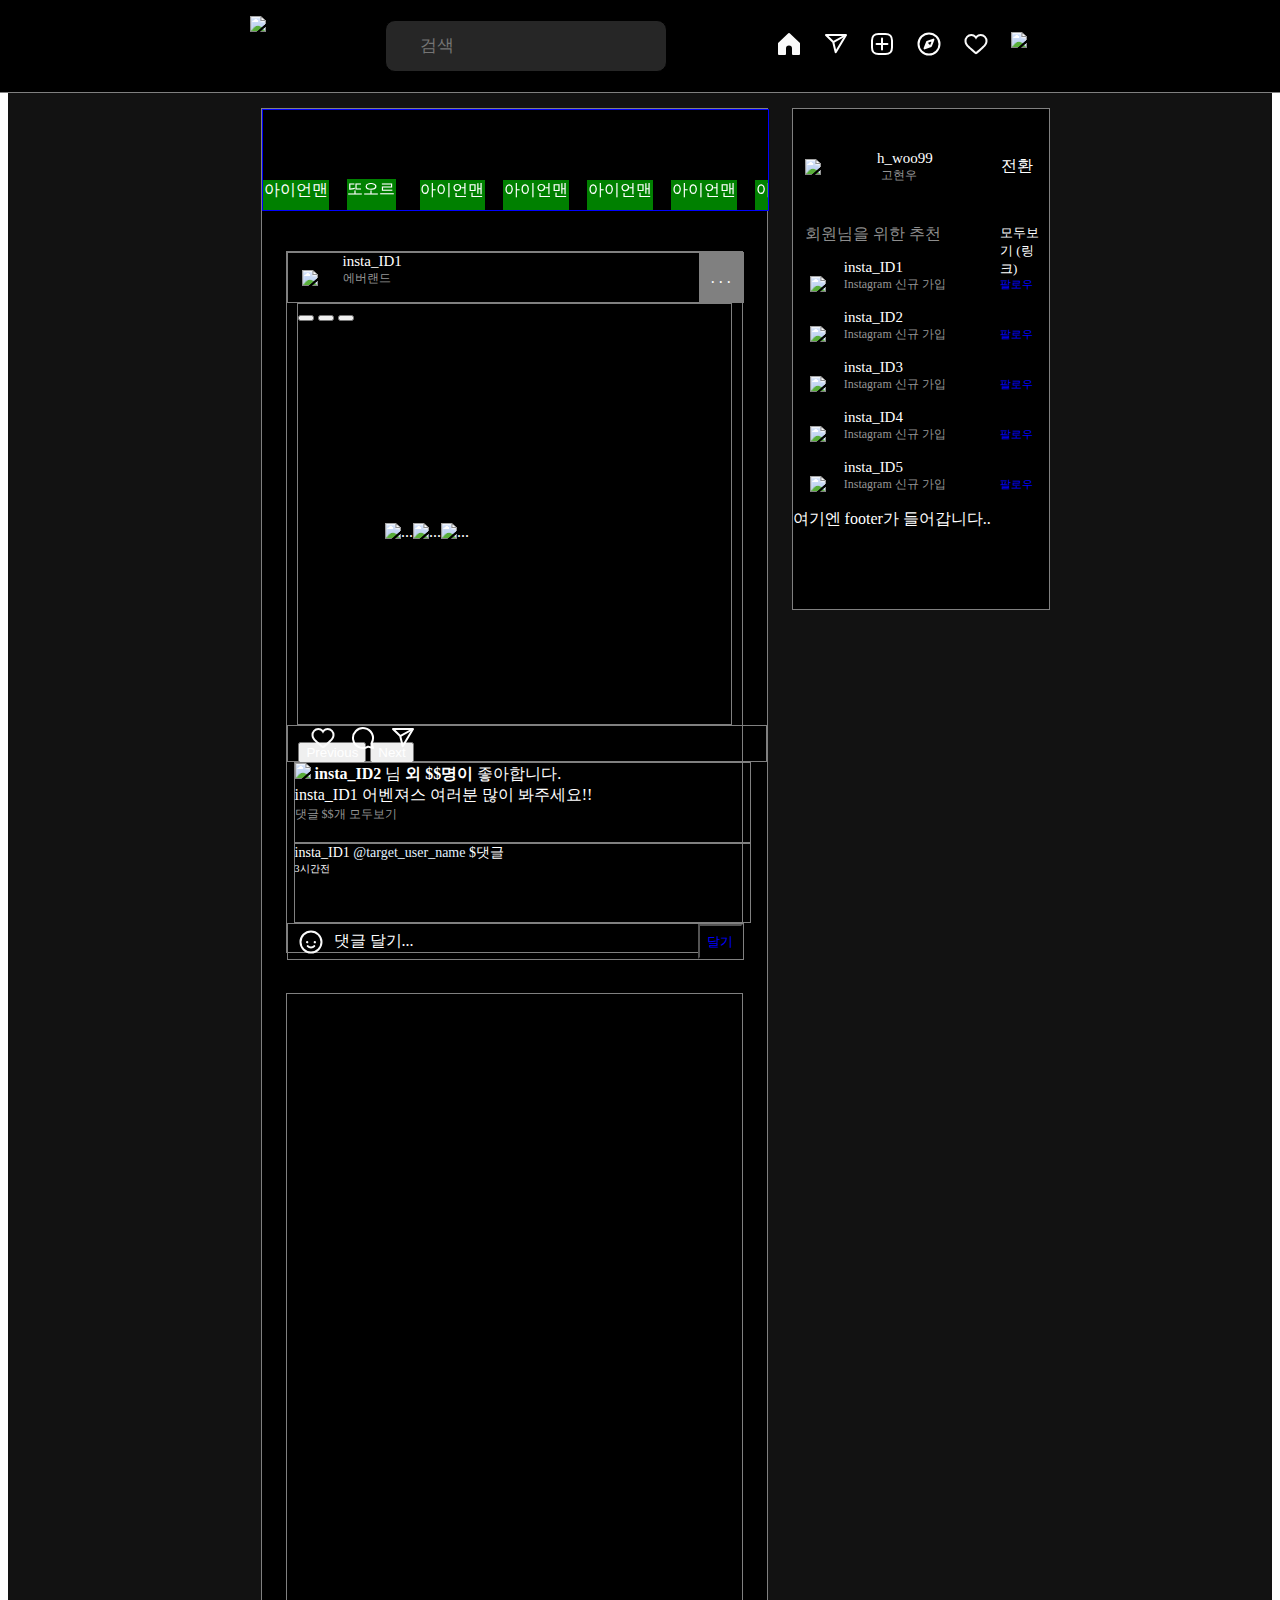
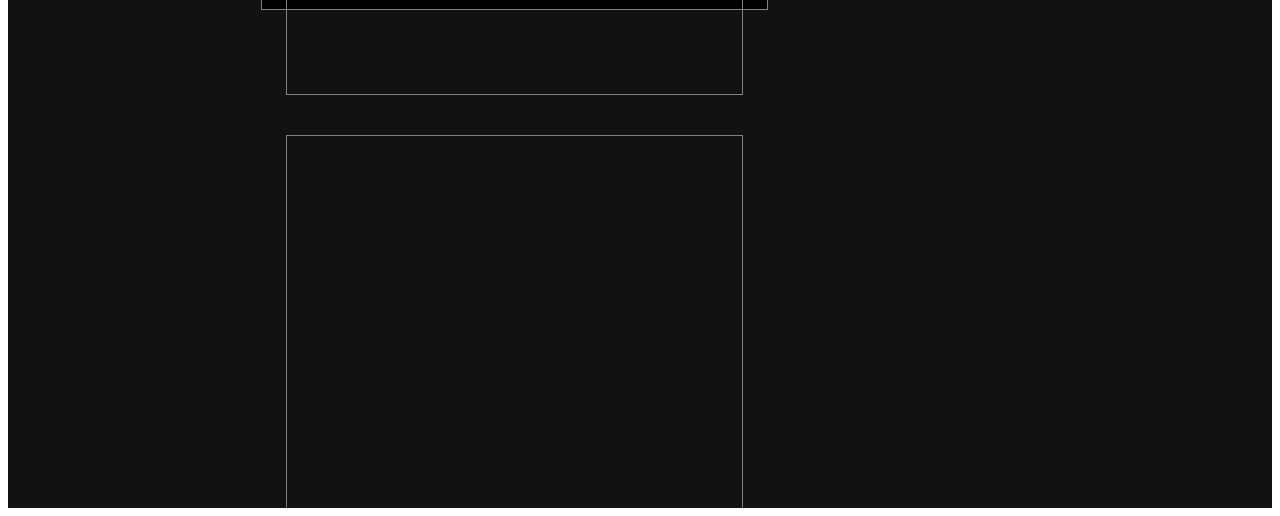
==== commit b979d49f: "게시물 수정, border라인 삭제" ====
--- a/myinsta/templates/index.html
+++ b/myinsta/templates/index.html
@@ -21,7 +21,7 @@
     <script src="https://cdn.jsdelivr.net/npm/bootstrap@5.0.2/dist/js/bootstrap.bundle.min.js"
             integrity="sha384-MrcW6ZMFYlzcLA8Nl+NtUVF0sA7MsXsP1UyJoMp4YLEuNSfAP+JcXn/tWtIaxVXM"
             crossorigin="anonymous"></script>
-    <link rel="stylesheet" href="../static/css/style.css">
+    <link rel="stylesheet" href="../static/css/index_style.css">
     <script src="../static/javascript/javasc.js"></script>
 
 
@@ -76,7 +76,8 @@
                  viewBox="0 0 24 24" width="24">
                 <path d="M16.792 3.904A4.989 4.989 0 0121.5 9.122c0 3.072-2.652 4.959-5.197 7.222-2.512 2.243-3.865 3.469-4.303 3.752-.477-.309-2.143-1.823-4.303-3.752C5.141 14.072 2.5 12.167 2.5 9.122a4.989 4.989 0 014.708-5.218 4.21 4.21 0 013.675 1.941c.84 1.175.98 1.763 1.12 1.763s.278-.588 1.11-1.766a4.17 4.17 0 013.679-1.938m0-2a6.04 6.04 0 00-4.797 2.127 6.052 6.052 0 00-4.787-2.127A6.985 6.985 0 00.5 9.122c0 3.61 2.55 5.827 5.015 7.97.283.246.569.494.853.747l1.027.918a44.998 44.998 0 003.518 3.018 2 2 0 002.174 0 45.263 45.263 0 003.626-3.115l.922-.824c.293-.26.59-.519.885-.774 2.334-2.025 4.98-4.32 4.98-7.94a6.985 6.985 0 00-6.708-7.218z"></path>
             </svg>
-            <img src="https://instagram.fpnq7-3.fna.fbcdn.net/v/t51.2885-19/44884218_345707102882519_2446069589734326272_n.jpg?_nc_ht=instagram.fpnq7-3.fna.fbcdn.net&_nc_cat=1&_nc_ohc=Fr1keqCm94YAX8p7zrX&edm=AL4D0a4BAAAA&ccb=7-4&ig_cache_key=YW5vbnltb3VzX3Byb2ZpbGVfcGlj.2-ccb7-4&oh=00_AT_bstJ3BCx7qhWN89HDLpBXlQv7I4YGuD1dR3qoXI0alw&oe=6271E18F&_nc_sid=712cc3">
+<!--            <img src="https://instagram.fpnq7-3.fna.fbcdn.net/v/t51.2885-19/44884218_345707102882519_2446069589734326272_n.jpg?_nc_ht=instagram.fpnq7-3.fna.fbcdn.net&_nc_cat=1&_nc_ohc=Fr1keqCm94YAX8p7zrX&edm=AL4D0a4BAAAA&ccb=7-4&ig_cache_key=YW5vbnltb3VzX3Byb2ZpbGVfcGlj.2-ccb7-4&oh=00_AT_bstJ3BCx7qhWN89HDLpBXlQv7I4YGuD1dR3qoXI0alw&oe=6271E18F&_nc_sid=712cc3">-->
+            <img src="../images/user_symbol.png">
         </nav>
 
     </header>
@@ -104,58 +105,81 @@
                 <div class="story_box">
                     <div class="story_img">
                         <div class="story_in_circle">
-                            <img src="../images/ironman.png" alt="">
-                        </div>
-                        <div class="circle">
-                            <img src="../images/circle.png" alt="">
-                        </div>
-                    </div>
-                    <span class="story_name">아이언맨<span>
-                </div>
-                <div class="story_box">
-                    <div class="story_img">
-                        <div class="story_in_circle">
-                            <img src="../images/ironman.png" alt="">
-                        </div>
-                        <div class="circle">
-                            <img src="../images/circle.png" alt="">
-                        </div>
-                    </div>
-                    <span class="story_name">아이언맨<span>
-                </div>
-                <div class="story_box">
-                    <div class="story_img">
-                        <div class="story_in_circle">
-                            <img src="../images/ironman.png" alt="">
-                        </div>
-                        <div class="circle">
-                            <img src="../images/circle.png" alt="">
-                        </div>
-                    </div>
-                    <span class="story_name">아이언맨<span>
-                </div>
-                <div class="story_box">
-                    <div class="story_img">
-                        <div class="story_in_circle">
-                            <img src="../images/ironman.png" alt="">
-                        </div>
-                        <div class="circle">
-                            <img src="../images/circle.png" alt="">
-                        </div>
-                    </div>
-                    <span class="story_name">아이언맨<span>
-                </div>
-                <div class="story_box">
-                    <div class="story_img">
-                        <div class="story_in_circle">
-                            <img src="../images/ironman.png" alt="">
-                        </div>
-                        <div class="circle">
-                            <img src="../images/circle.png" alt="">
-                        </div>
-                    </div>
-                    <span class="story_name">아이언맨<span>
-                </div>
+                            <img src="../images/thor.png" alt="">
+                        </div>
+                        <div class="circle">
+                            <img src="../images/circle.png" alt="">
+                        </div>
+                    </div>
+                    <span class="story_name">또오르<span>
+                </div>
+                <div class="story_box">
+                    <div class="story_img">
+                        <div class="story_in_circle">
+                            <img src="../images/ironman.png" alt="">
+                        </div>
+                        <div class="circle">
+                            <img src="../images/circle.png" alt="">
+                        </div>
+                    </div>
+                    <span class="story_name">아이언맨<span>
+                </div>
+                <div class="story_box">
+                    <div class="story_img">
+                        <div class="story_in_circle">
+                            <img src="../images/ironman.png" alt="">
+                        </div>
+                        <div class="circle">
+                            <img src="../images/circle.png" alt="">
+                        </div>
+                    </div>
+                    <span class="story_name">아이언맨<span>
+                </div>
+                <div class="story_box">
+                    <div class="story_img">
+                        <div class="story_in_circle">
+                            <img src="../images/ironman.png" alt="">
+                        </div>
+                        <div class="circle">
+                            <img src="../images/circle.png" alt="">
+                        </div>
+                    </div>
+                    <span class="story_name">아이언맨<span>
+                </div>
+                <div class="story_box">
+                    <div class="story_img">
+                        <div class="story_in_circle">
+                            <img src="../images/ironman.png" alt="">
+                        </div>
+                        <div class="circle">
+                            <img src="../images/circle.png" alt="">
+                        </div>
+                    </div>
+                    <span class="story_name">아이언맨<span>
+                </div>
+                <div class="story_box">
+                    <div class="story_img">
+                        <div class="story_in_circle">
+                            <img src="../images/ironman.png" alt="">
+                        </div>
+                        <div class="circle">
+                            <img src="../images/circle.png" alt="">
+                        </div>
+                    </div>
+                    <span class="story_name">아이언맨<span>
+                </div>
+                <div class="story_box">
+                    <div class="story_img">
+                        <div class="story_in_circle">
+                            <img src="../images/ironman.png" alt="">
+                        </div>
+                        <div class="circle">
+                            <img src="../images/circle.png" alt="">
+                        </div>
+                    </div>
+                    <span class="story_name">아이언맨<span>
+                </div>
+
 
 
             </div>
@@ -166,14 +190,20 @@
         <div class="main" id = "main">
             <div class="main_title">
                 <div class="title_img">
-                    유저사진
+                    <img src="../images/suggested_friend_img.png">
 
                 </div>
                 <div class="title_name">
-                글의 타이틀입니다.
+                    <div class="title_name_name">
+                        insta_ID1
+                    </div>
+                    <div class="title_name_place">
+                        에버랜드
+                    </div>
+
                 </div>
                 <div class="title_modal">
-                    버튼
+                    . . .
 
                 </div>
 
@@ -195,11 +225,11 @@
                                      class="d-block w-100" alt="...">
                             </div>
                             <div class="carousel-item">
-                                <img src="https://upload.wikimedia.org/wikipedia/ko/f/f2/%EC%96%B4%EB%B2%A4%EC%A0%B8%EC%8A%A4-_%EC%97%94%EB%93%9C%EA%B2%8C%EC%9E%84_%ED%8F%AC%EC%8A%A4%ED%84%B0.jpg"
+                                <img src="https://upload.wikimedia.org/wikipedia/ko/9/92/%EC%96%B4%EB%B2%A4%EC%A0%B8%EC%8A%A4_%EC%9D%B8%ED%94%BC%EB%8B%88%ED%8B%B0_%EC%9B%8C.jpg?20180429120825"
                                      class="d-block w-100" alt="...">
                             </div>
                             <div class="carousel-item">
-                                <img src="https://upload.wikimedia.org/wikipedia/ko/f/f2/%EC%96%B4%EB%B2%A4%EC%A0%B8%EC%8A%A4-_%EC%97%94%EB%93%9C%EA%B2%8C%EC%9E%84_%ED%8F%AC%EC%8A%A4%ED%84%B0.jpg"
+                                <img src="https://imgtenasia.hankyung.com/webwp_kr/wp-content/uploads/2015/02/2015022507185618375-540x800.jpg"
                                      class="d-block w-100" alt="...">
                             </div>
                         </div>
@@ -236,26 +266,34 @@
                 </svg>
 
             </div>
-            <div class="main_introduce">
-                좋아요 $$개<br>
-                $user_name &ensp; 글에 대한 설명이 나옴, 너무 길다면<br>
-                <..더보기>
-
-            </div>
-            <div class="main_comments">
-                <댓글 모두보기 ... modal><br>
-                $user_name , $target_user_name, $댓글<br>
-                    (작은글씨로 $현재시간 - $게시시간)
+            <div class="main_bottom">
+                <div class="main_introduce">
+                    <img src="../images/user_symbol.png"> <span class="bold"> insta_ID2 </span> 님 <span class="bold">외 $$명이 </span>좋아합니다.<br>
+                    insta_ID1 어벤져스 여러분 많이 봐주세요!!<br>
+                    <div class="main_introduce_seemore">
+                    댓글 $$개 모두보기
+                    </div>
+                </div>
+                <div class="main_comments">
+                    <div class="main_comments_user_name">
+                        insta_ID1 <span class="target_user"> @target_user_name</span> $댓글
+                    </div>
+                    <div class="main_comments_time">
+                        3시간전
+                    </div>
+            </div>
 
             </div>
             <div class="main_post">
                 <div class="main_post_symbol">
+                    <svg aria-label="이모티콘" class="_8-yf5 " color="#fafafa" fill="#fafafa" height="24" role="img" viewBox="0 0 24 24" width="24"><path d="M15.83 10.997a1.167 1.167 0 101.167 1.167 1.167 1.167 0 00-1.167-1.167zm-6.5 1.167a1.167 1.167 0 10-1.166 1.167 1.167 1.167 0 001.166-1.167zm5.163 3.24a3.406 3.406 0 01-4.982.007 1 1 0 10-1.557 1.256 5.397 5.397 0 008.09 0 1 1 0 00-1.55-1.263zM12 .503a11.5 11.5 0 1011.5 11.5A11.513 11.513 0 0012 .503zm0 21a9.5 9.5 0 119.5-9.5 9.51 9.51 0 01-9.5 9.5z"></path></svg>
                 </div>
                 <div class="comment_post">
-                    댓글엔진..
+                    댓글 달기...
                 </div>
                 <div class="post_botton">
-                    <button onclick = comment_post() id="comment-botton">
+                    <button onclick = comment_post() id="comment-botton" class="post_botton1">
+                        달기
 
                     </button>
                 </div>
@@ -274,11 +312,16 @@
     <div class="sub">
         <div class="mytitle">
             <div class="mytitle_img">
-                $나의 프로필 이미지
+<!--                프로필에서 나의 이미지 하드코딩으로 함-->
+                <img src="../images/user_img.png">
             </div>
             <div class="mytitle_introduce">
-                $my_insta_name<br>
-                $my_name
+                <div class="mytitle_introduce_instaname">
+                    h_woo99
+                </div>
+                <div class="mytitle_introduce_my_realname">
+                고현우
+                </div>
 
             </div>
             <div class="mytitle_re_login">
@@ -299,13 +342,86 @@
         <div class="suggested_friends">
             <div class="suggested_friend">
                 <div class="suggested_friend_img">
-
+                    <img src="../images/suggested_friend_img.png">
                 </div>
                 <div class="suggested_friend_introduce">
-
+                    <div class="suggested_friend_introduce_name">
+                        insta_ID1
+                    </div>
+                    <div class="suggested_friend_introduce_introduce">
+                        Instagram 신규 가입
+                    </div>
                 </div>
                 <div class="suggested_friend_follow">
-
+                    팔로우
+                </div>
+
+            </div>
+            <div class="suggested_friend">
+                <div class="suggested_friend_img">
+                    <img src="../images/suggested_friend_img.png">
+                </div>
+                <div class="suggested_friend_introduce">
+                    <div class="suggested_friend_introduce_name">
+                        insta_ID2
+                    </div>
+                    <div class="suggested_friend_introduce_introduce">
+                        Instagram 신규 가입
+                    </div>
+                </div>
+                <div class="suggested_friend_follow">
+                    팔로우
+                </div>
+
+            </div>
+            <div class="suggested_friend">
+                <div class="suggested_friend_img">
+                    <img src="../images/suggested_friend_img.png">
+                </div>
+                <div class="suggested_friend_introduce">
+                    <div class="suggested_friend_introduce_name">
+                        insta_ID3
+                    </div>
+                    <div class="suggested_friend_introduce_introduce">
+                        Instagram 신규 가입
+                    </div>
+                </div>
+                <div class="suggested_friend_follow">
+                    팔로우
+                </div>
+
+            </div>
+            <div class="suggested_friend">
+                <div class="suggested_friend_img">
+                    <img src="../images/suggested_friend_img.png">
+                </div>
+                <div class="suggested_friend_introduce">
+                    <div class="suggested_friend_introduce_name">
+                        insta_ID4
+                    </div>
+                    <div class="suggested_friend_introduce_introduce">
+                        Instagram 신규 가입
+                    </div>
+                </div>
+                <div class="suggested_friend_follow">
+                    팔로우
+                </div>
+
+            </div>
+            <div class="suggested_friend">
+                <div class="suggested_friend_img">
+                    <img src="../images/suggested_friend_img.png">
+                </div>
+                <div class="suggested_friend_introduce">
+                    <div class="suggested_friend_introduce_name">
+                        insta_ID5
+                    </div>
+                    <div class="suggested_friend_introduce_introduce">
+                        Instagram 신규 가입
+                    </div>
+                </div>
+                <div class="suggested_friend_follow">
+                    팔로우
                 </div>
 
             </div>
@@ -313,6 +429,7 @@
         </div>
 
         <footer>
+            여기엔 footer가 들어갑니다..
 
         </footer>
 
--- a/myinsta/static/css/index_style.css
+++ b/myinsta/static/css/index_style.css
@@ -0,0 +1,572 @@
+/*여기에는 데스트탑에 적용 할 css!!*/
+
+* {
+    color: white;
+}
+
+/*헤더부분이라서 모든 html에 공통 적용*/
+header {
+    height: 60px;
+    padding: 1rem;
+    color: white;
+    background: black;
+    font-weight: bold;
+    display: flex;
+    justify-content: space-between;
+    align-items: center;
+    position: fixed;
+    top: 0;
+    /* width: 100% */
+    left: 0;
+    right: 0;
+    border-bottom: 1px solid gray;
+    margin-bottom: 70px;
+    z-index: 3;
+}
+
+.logo {
+    margin-top: 1%;
+    margin-left: 250px;
+    width: 130px;
+    height: 45px;
+}
+
+input {
+    margin-left: 140px;
+    background-repeat: no-repeat;
+    /*border: 1px solid #ccc;*/
+    padding: 5px 5px;
+    /*width: 120px;*/
+    border-radius: 10px;
+    border: 1px solid black;
+    width: 270px;
+    height: 40px;
+    background-color: #262626;
+    font-size: 17px;
+    color: white;
+}
+
+input::-webkit-input-placeholder {
+    background-image: url(https://cdn1.iconfinder.com/data/icons/hawcons/32/698627-icon-111-search-256.png);
+    background-size: contain;
+    background-position: 1px center;
+    background-repeat: no-repeat;
+    text-align: left;
+    text-indent: 0;
+}
+
+.items {
+    margin-right: 19%;
+    margin-left: 10px;
+    width: 250px;
+    display: flex;
+    flex-direction: row;
+    justify-content: space-between;
+}
+
+/*여기부터는 index html*/
+.wrap1 {
+    display: flex;
+    width: 100%;
+    height: 2000px;
+    background-color: #121212;
+    /*flex-wrap: wrap;*/
+
+    padding-top: 100px;
+    flex-direction: row;
+    justify-content: left;
+    align-content: flex-start;
+    overflow: hidden;
+    /*margin : 20px auto;*/
+
+}
+
+/*main과, story를 담은 div*/
+.main_story {
+
+    width: 40%;
+    height: 1500px;
+    border: 1px solid gray;
+    margin-left: 19%;
+    background-color: black;
+}
+
+/*story를 감싸주는 div*/
+.story {
+    width: 100%;
+    height: 100px;
+    border: 1px solid blue;
+    background-color: black;
+    overflow: auto;
+}
+
+/*flex로 스토리 박스를 옆으로 정렬을 해줌*/
+.story_flex_box {
+    display: flex;
+    width: 660px;
+    height: 100%;
+
+    /*overflow: auto;*/
+
+    /*flex-direction: column;*/
+}
+
+/*한명 한명의 스토리를 감싸주는 div*/
+.story_box {
+    color: white;
+    display: flex;
+    flex-direction: column;
+    /*margin-left: 40px;*/
+    margin-right: 40px;
+    height: 100%;
+    justify-content: center;
+    /*position: center;*/
+}
+
+/*스토리를 올린 사람의 이름*/
+.story_name {
+    width: 150%;
+    height: 100%;
+    /*background-color: green;*/
+    display: flex;
+    justify-content: center;
+    z-index: 3;
+    /*vertical-align: text-bottom;*/
+    /*position: absolute;*/
+    margin-top: 10%;
+    background-color: green;
+    flex-wrap: nowrap;
+
+}
+
+/*스토리 이미지 중 직접적인 이미지와 circle을 감싼 div*/
+.story_img {
+    margin-top: 10%;
+    position: relative;
+    height: 200%;
+}
+
+/*동그라미 안에 들어가는 직접적인 스토리 이미지*/
+.story_in_circle {
+    position: absolute;
+}
+
+/*스토리 이미지를 동그랗게 보여줄 동그라미를 품은 네모*/
+.circle {
+    position: absolute;
+}
+
+/*각각의 게시물 하나를 감싸는 div, 여기서 해당 게시물 전체의 height를 조절*/
+.main {
+    width: 90%;
+    height: 700px;
+    border: 1px solid gray;
+    margin: 40px auto;
+    color: white;
+}
+
+/*게시물을 올린 사람의 이름, 타이틀*/
+.main_title {
+    width: 100%;
+    height: 7%;
+    border: 1px solid gray;
+    display: flex;
+}
+
+/*게시물 title 안에서 올린 사람의 프로필 사진*/
+.title_img {
+    width: 10%;
+    height: 100%;
+    /*background-color: green;*/
+    display: flex;
+    justify-content: center;
+    align-items: center;
+}
+
+/*게시물의 제목*/
+.title_name {
+    width: 80%;
+    height: 100%;
+    /*background-color: blue;*/
+    color: white;
+    margin-left: 10px;
+}
+
+/*게시물 제목의 유저 이름*/
+.title_name_name {
+    font-size: 15px;
+}
+
+/*게시물 제목의 장소*/
+.title_name_place {
+    color: #969696;
+    font-size: 12px;
+}
+
+/*게시물의 우측 모달을 여는 버튼 div*/
+.title_modal {
+    width: 10%;
+    height: 100%;
+    background-color: gray;
+    display: flex;
+    justify-content: center;
+    align-items: center;
+}
+
+/*게시물의 carousel이 담길 부분*/
+.main_img {
+    width: 95%;
+    height: 60%;
+    border: 1px solid gray;
+    margin: 0px auto;
+    /*display: flex;*/
+    /*justify-content: center;*/
+    /*align-items: center;*/
+}
+
+/*carousel의 슬라이드*/
+.slide {
+    width: auto;
+    height: 100%;
+    margin: 0px auto;
+}
+
+/*carousel 전체를 담아냄, 이미지의 하위*/
+.main_carousel {
+    width: 100%;
+    height: 100%;
+}
+
+/*carousel 안에 들어가는 이미지의 실질적인 크기를 관장*/
+.carousel-inner {
+    /*max-width: 100%;*/
+    /*max-height: 100%;*/
+    width: 60%;
+    height: 100%;
+    margin: 0px auto;
+    display: flex;
+    align-items: center;
+
+
+}
+
+/*게시물의 좋아요 등을 담아내는 아이콘, 버튼형식으로 동작해야함*/
+.main_like_icon {
+    width: 100%;
+    height: 5%;
+    border: 1px solid gray;
+    padding-left: 5%;
+}
+.main_bottom{
+    width: 100%;
+    height: 23%;
+    /*background-color: blue;*/
+    display: flex;
+    flex-direction: column;
+    justify-content: center;
+    align-items: center;
+
+}
+
+/*좋아요의 개수, 게시물에 대한 설명이 들어감. 너무길다면 <..더보기> 사용*/
+.main_introduce {
+    margin-left: 15px;
+    width: 100%;
+    height: 50%;
+    border: 1px solid gray;
+    /*    높이는 인스턴스에 따라 달라짐*/
+}
+/*글씨를 진하게 할 얘들!*/
+.bold{
+    font-weight: bold;
+}
+.main_introduce_seemore {
+    color: #969696;
+    font-size: 12px;
+}
+
+/*게시물에 달려있는 댓글들을 담는 div*/
+.main_comments {
+    width: 100%;
+    height: 50%;
+    border: 1px solid gray;
+    margin-left: 15px;
+    font-size: 14px;
+}
+.target_user{
+    color : #E0F1FF;
+}
+.main_comments_time{
+    font-size: 10px;
+}
+/*게시물에 내가 댓글을 다는 div*/
+.main_post {
+    width: 100%;
+    height: 5%;
+    border: 1px solid gray;
+    display: flex;
+    /*margin-bottom: 40px;*/
+}
+
+/*댓글을 다는 엔진 중 맨 왼쪽 이모티콘*/
+.main_post_symbol {
+    width: 10%;
+    height: 100%;
+    /*background-color: green;*/
+    display: flex;
+    justify-content: center;
+    align-items: center;
+}
+
+/*실질적인 댓글을 입력하는 창, 부트스트랩을 사용해야 함*/
+.comment_post {
+    width: 80%;
+    height: 100%;
+    /*background-color: blue;*/
+    display: flex;
+    justify-content: left;
+    align-items: center;
+}
+
+/*댓글을 작성하는 버튼을 담는 div*/
+.post_botton {
+    width: 10%;
+    height: 100%;
+    /*background-color: gray;*/
+}
+
+/*실제 버튼의 css*/
+.post_botton1 {
+    background-color: black;
+    width: 100%;
+    height: 100%;
+    color: blue;
+}
+
+/*우측에 나타나는 나의 프로필, 추천 등을 담는 총 div*/
+.sub {
+    width: 20%;
+    height: 500px;
+    border: 1px solid gray;
+    position: fixed;
+    right: 18%;
+    display: block;
+    background-color: black;
+
+}
+
+/*나의 프로필을 담아내는 총 div*/
+.mytitle {
+    display: flex;
+    width: 90%;
+    height: 15%;
+    /*border: 1px solid gray;*/
+    margin: 20px auto;
+
+}
+
+/*나의 프로필 div중 왼쪽에 들어가는 나의 프로필*/
+.mytitle_img {
+    display: flex;
+    width: 25%;
+    height: 100%;
+    /*border : 1px solid gray;*/
+    align-items: center;
+}
+
+/*나의 닉네임, 이름을 포함하는 div*/
+.mytitle_introduce {
+    display: flex;
+    align-items: left;
+    justify-content: center;
+    flex-direction: column;
+    width: 60%;
+    height: 100%;
+    /*border: 1px solid gray;*/
+}
+
+/*나의 인스타 닉네임*/
+.mytitle_introduce_instaname {
+    font-size: 15px;
+    margin-left: 14px;
+}
+
+/*나의 이름*/
+.mytitle_introduce_my_realname {
+    font-size: 12px;
+    color: #969696;
+    margin-left: 18px;
+}
+
+/*계정 전환*/
+.mytitle_re_login {
+    display: flex;
+    align-items: center;
+    width: 15%;
+    height: 100%;
+    /*border: 1px solid gray;*/
+
+}
+
+/*추천 친구의 총 div*/
+.suggest_comment {
+    display: flex;
+    width: 100%;
+    height: 7%;
+    /*border: 1px solid gray;*/
+}
+
+/*회원님을 위한 추천 코멘트*/
+.sugget_comment_foryou {
+    width: 80%;
+    height: 100%;
+    /*border: 1px solid gray;*/
+    padding-left: 5%;
+    color: #8E8E8E;
+}
+
+/*모두보기 버튼 (버튼작동)*/
+.suggest_show_all {
+    width: 20%;
+    height: 100%;
+    /*border: 1px solid blue;*/
+    font-size: 13px;
+    font: bold;
+}
+
+/*소개된 친구들 전체를 담는 div(상위는 sub)*/
+.suggested_friends {
+    width: 100%;
+    height: 50%;
+    /*border: 1px solid gray;*/
+
+}
+
+/*소개된 친구 개개인의 정보 박스를 담는 div*/
+.suggested_friend {
+    width: 100%;
+    height: 20%;
+    /*border: 1px solid blue;*/
+    display: flex;
+}
+
+/*소개된 친구의 프로필 사진*/
+.suggested_friend_img {
+    display: flex;
+    justify-content: center;
+    align-items: center;
+    width: 20%;
+    height: 100%;
+    /*border : 1px solid gray;*/
+}
+
+/*소개된 친구의 닉네임과 소개 정보를 담는 div*/
+.suggested_friend_introduce {
+    width: 55%;
+    height: 100%;
+    /*border : 1px solid gray;*/
+}
+
+/*소개된 친구의 닉네임*/
+.suggested_friend_introduce_name {
+    font-size: 15px;
+}
+
+/*~~를 팔로우 하는 등의 메세지*/
+.suggested_friend_introduce_introduce {
+    color: #969696;
+    font-size: 12px;
+}
+
+/*추천된 친구에게 팔로우를 하는 버튼*/
+.suggested_friend_follow {
+    width: 25%;
+    height: 100%;
+    /*border : 1px solid blue;*/
+    display: flex;
+    justify-content: center;
+    align-items: center;
+    font-size: 11px;
+    color: blue;
+}
+
+/*푸터*/
+.footer {
+    /*width: 100%;*/
+    /*height: 100%;*/
+    /*background-color: blue;*/
+    /*border : 1px solid blue;*/
+}
+
+/*direct message의 css*/
+
+/*여기에는 모바일에 적용 할 css!!*/
+@media (max-width: 1519px) {
+    header {
+        padding: 1rem;
+        top: 0;
+        /* width: 100% */
+        left: 0;
+        right: 0;
+    }
+
+    .main_story {
+
+        width: 40%;
+        height: 1500px;
+        border: 1px solid gray;
+        /*margin-right: 30px;*/
+        /*background-color: black;*/
+        margin-left: 20%;
+    }
+
+    .logo {
+        margin-left: 180%;
+
+    }
+
+    .search {
+
+    }
+
+    .items {
+
+    }
+
+
+}
+
+@media (max-width: 1080px) {
+    .logo {
+        margin-left: 100%;
+    }
+
+    .main_story {
+        width: 56%;
+    }
+
+    .sub {
+        display: none;
+
+    }
+
+    @media (max-width: 900px) {
+        .main_story {
+            width: 60%;
+            height: 1500px;
+            border: 1px solid gray;
+            /*margin-right: 30px;*/
+            margin-left: 20%;
+        }
+
+        .logo {
+            margin-left: 60%;
+        }
+
+        .items {
+
+        }
+
+
+    }
+}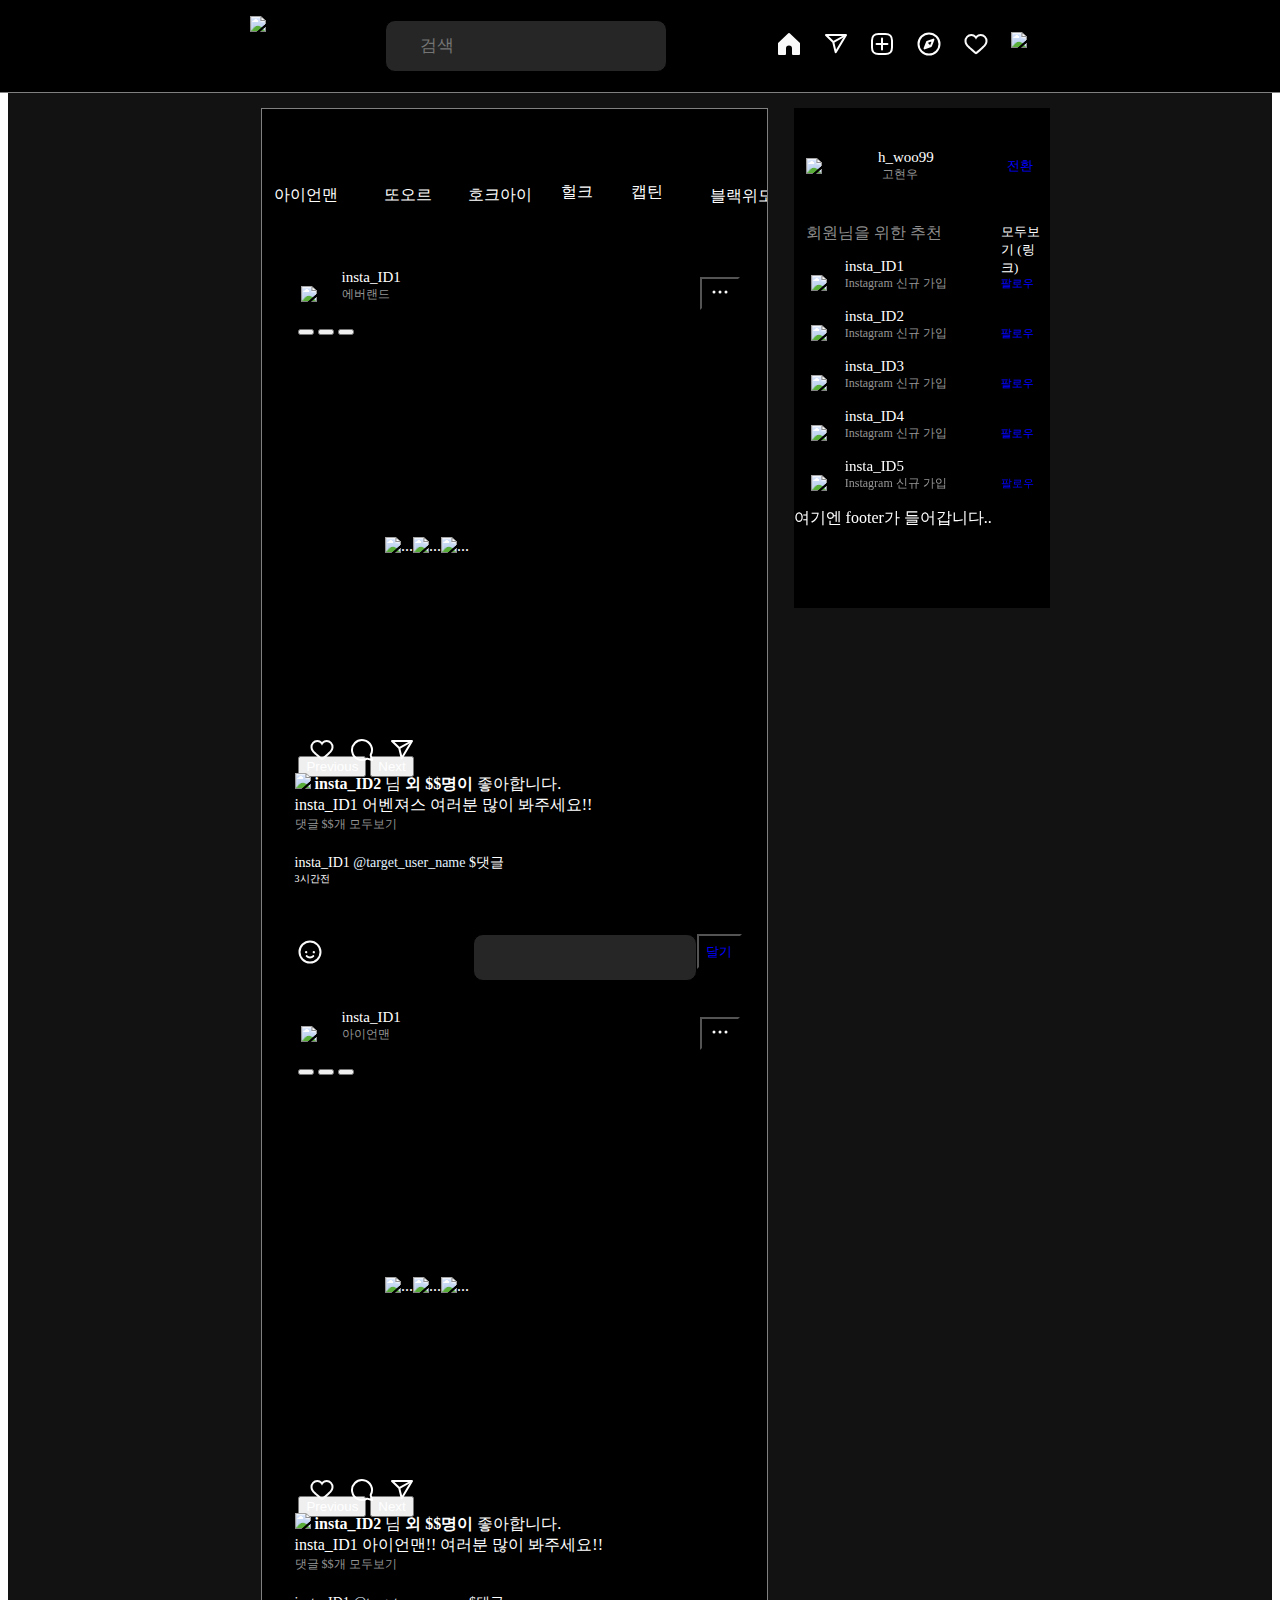
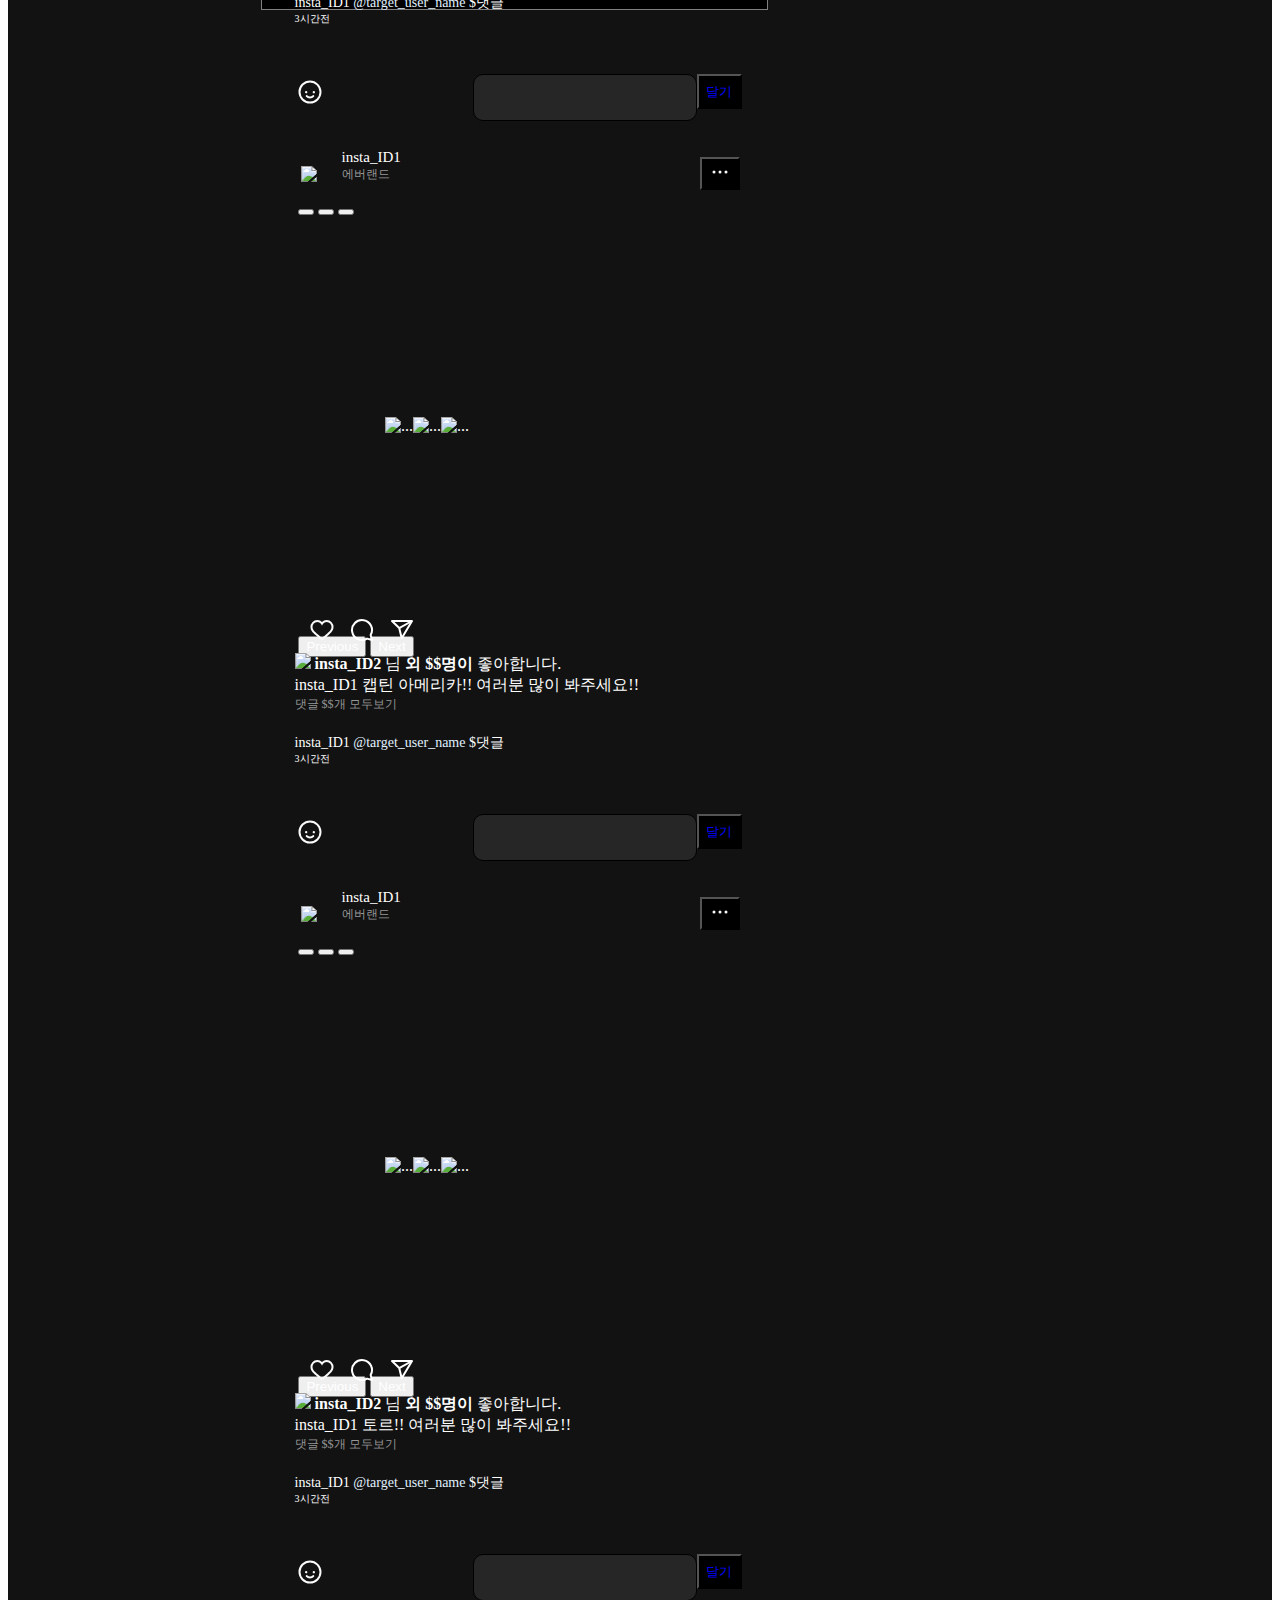
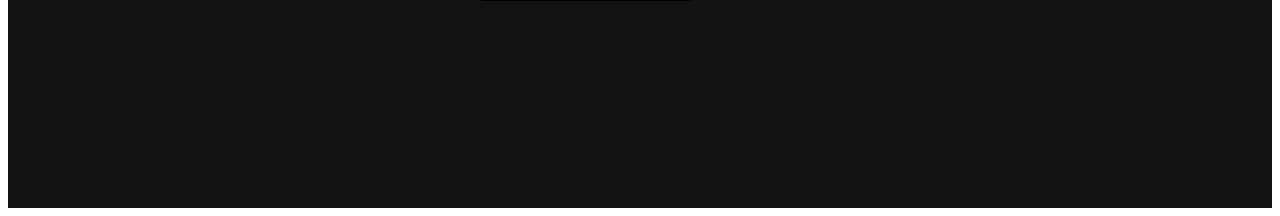
==== commit c35cf06c: "모달, 게시판 등 1차 메인 완성(보완필요)" ====
--- a/myinsta/templates/index.html
+++ b/myinsta/templates/index.html
@@ -22,7 +22,7 @@
             integrity="sha384-MrcW6ZMFYlzcLA8Nl+NtUVF0sA7MsXsP1UyJoMp4YLEuNSfAP+JcXn/tWtIaxVXM"
             crossorigin="anonymous"></script>
     <link rel="stylesheet" href="../static/css/index_style.css">
-    <script src="../static/javascript/javasc.js"></script>
+<!--    <script src="../static/javascript/javasc.js"></script>-->
 
 
     <title>Title</title>
@@ -99,8 +99,8 @@
                         <div class="circle">
                             <img src="../images/circle.png" alt="">
                         </div>
-                    </div>
-                    <span class="story_name">아이언맨<span>
+                        <div class="story_name">아이언맨</div>
+                    </div>
                 </div>
                 <div class="story_box">
                     <div class="story_img">
@@ -110,76 +110,70 @@
                         <div class="circle">
                             <img src="../images/circle.png" alt="">
                         </div>
-                    </div>
-                    <span class="story_name">또오르<span>
+                        <div class="story_name"> &ensp; 또오르</div>
+                    </div>
+<!--                    <span class="story_name">또오르<span>-->
                 </div>
                 <div class="story_box">
                     <div class="story_img">
                         <div class="story_in_circle">
-                            <img src="../images/ironman.png" alt="">
+                            <img src="../images/howkeye.png" alt="">
                         </div>
                         <div class="circle">
                             <img src="../images/circle.png" alt="">
                         </div>
-                    </div>
-                    <span class="story_name">아이언맨<span>
+                        <div class="story_name">호크아이</div>
+                    </div>
+
                 </div>
                 <div class="story_box">
                     <div class="story_img">
                         <div class="story_in_circle">
-                            <img src="../images/ironman.png" alt="">
+                            <img src="../images/hulk.png" alt="">
                         </div>
                         <div class="circle">
                             <img src="../images/circle.png" alt="">
                         </div>
-                    </div>
-                    <span class="story_name">아이언맨<span>
+                        <div class="story_name">헐크</div>
+                    </div>
+
                 </div>
                 <div class="story_box">
                     <div class="story_img">
                         <div class="story_in_circle">
-                            <img src="../images/ironman.png" alt="">
+                            <img src="../images/captain.png" alt="">
                         </div>
                         <div class="circle">
                             <img src="../images/circle.png" alt="">
                         </div>
-                    </div>
-                    <span class="story_name">아이언맨<span>
+                        <div class="story_name">캡틴</div>
+                    </div>
+
                 </div>
                 <div class="story_box">
                     <div class="story_img">
                         <div class="story_in_circle">
-                            <img src="../images/ironman.png" alt="">
+                            <img src="../images/balck_widow.png" alt="">
                         </div>
                         <div class="circle">
                             <img src="../images/circle.png" alt="">
                         </div>
-                    </div>
-                    <span class="story_name">아이언맨<span>
+                        <div class="story_name">블랙위도우</div>
+                    </div>
+
                 </div>
                 <div class="story_box">
                     <div class="story_img">
                         <div class="story_in_circle">
-                            <img src="../images/ironman.png" alt="">
+                            <img src="../images/spider_man.png" alt="">
                         </div>
                         <div class="circle">
                             <img src="../images/circle.png" alt="">
                         </div>
-                    </div>
-                    <span class="story_name">아이언맨<span>
-                </div>
-                <div class="story_box">
-                    <div class="story_img">
-                        <div class="story_in_circle">
-                            <img src="../images/ironman.png" alt="">
-                        </div>
-                        <div class="circle">
-                            <img src="../images/circle.png" alt="">
-                        </div>
-                    </div>
-                    <span class="story_name">아이언맨<span>
-                </div>
-
+                        <div class="story_name">스파이더맨</div>
+                    </div>
+
+                </div>
 
 
             </div>
@@ -203,7 +197,32 @@
 
                 </div>
                 <div class="title_modal">
-                    . . .
+                    <div id="my_modal">
+                        <div class="modal_main">
+                            <span class="red">신고</span>
+                        </div>
+                        <div class="modal_main">
+                            팔로우 취소
+                        </div>
+                        <div class="modal_main">
+                            게시물로 이동
+                        </div>
+                        <div class="modal_main">
+                            공유 대상...
+                        </div>
+                        <div class="modal_main">
+                            링크 복사
+                        </div>
+                        <div class="modal_main">
+                            퍼가기
+                        </div>
+                        <div class="modal_main">
+                            <a class="modal_close_btn">취소</a>
+                        </div>
+                    </div>
+
+                    <button id="popup_open_btn" class="modal_button"><svg aria-label="옵션 더 보기" class="_8-yf5 " color="#fafafa" fill="#fafafa" height="24" role="img" viewBox="0 0 24 24" width="24"><circle cx="12" cy="12" r="1.5"></circle><circle cx="6" cy="12" r="1.5"></circle><circle cx="18" cy="12" r="1.5"></circle></svg></button>
+
 
                 </div>
 
@@ -289,7 +308,7 @@
                     <svg aria-label="이모티콘" class="_8-yf5 " color="#fafafa" fill="#fafafa" height="24" role="img" viewBox="0 0 24 24" width="24"><path d="M15.83 10.997a1.167 1.167 0 101.167 1.167 1.167 1.167 0 00-1.167-1.167zm-6.5 1.167a1.167 1.167 0 10-1.166 1.167 1.167 1.167 0 001.166-1.167zm5.163 3.24a3.406 3.406 0 01-4.982.007 1 1 0 10-1.557 1.256 5.397 5.397 0 008.09 0 1 1 0 00-1.55-1.263zM12 .503a11.5 11.5 0 1011.5 11.5A11.513 11.513 0 0012 .503zm0 21a9.5 9.5 0 119.5-9.5 9.51 9.51 0 01-9.5 9.5z"></path></svg>
                 </div>
                 <div class="comment_post">
-                    댓글 달기...
+                    <input type="text" class="comment_box">
                 </div>
                 <div class="post_botton">
                     <button onclick = comment_post() id="comment-botton" class="post_botton1">
@@ -302,10 +321,424 @@
 
 
         </div>
-        <div class="main">
+        <div class="main" id = "main">
+            <div class="main_title">
+                <div class="title_img">
+                    <img src="../images/suggested_friend_img.png">
+
+                </div>
+                <div class="title_name">
+                    <div class="title_name_name">
+                        insta_ID1
+                    </div>
+                    <div class="title_name_place">
+                        아이언맨
+                    </div>
+
+                </div>
+                <div class="title_modal">
+                    <div id="my_modal">
+                        <div class="modal_main">
+                            <span class="red">신고</span>
+                        </div>
+                        <div class="modal_main">
+                            <span class="red>"팔로우 취소</span>
+                        </div>
+                        <div class="modal_main">
+                            게시물로 이동
+                        </div>
+                        <div class="modal_main">
+                            공유 대상...
+                        </div>
+                        <div class="modal_main">
+                            링크 복사
+                        </div>
+                        <div class="modal_main">
+                            퍼가기
+                        </div>
+                        <div class="modal_main">
+                            <a class="modal_close_btn">취소</a>
+                        </div>
+                    </div>
+
+                    <button id="popup_open_btn1" class="modal_button"><svg aria-label="옵션 더 보기" class="_8-yf5 " color="#fafafa" fill="#fafafa" height="24" role="img" viewBox="0 0 24 24" width="24"><circle cx="12" cy="12" r="1.5"></circle><circle cx="6" cy="12" r="1.5"></circle><circle cx="18" cy="12" r="1.5"></circle></svg></button>
+
+
+                </div>
+
+            </div>
+            <div class="main_img">
+                <div class="main_carousel">
+                    <div id="main2" class="carousel slide" data-bs-ride="carousel">
+                        <div class="carousel-indicators">
+                            <button type="button" data-bs-target="#main2" data-bs-slide-to="0" class="active"
+                                    aria-current="true" aria-label="Slide 1"></button>
+                            <button type="button" data-bs-target="#main2" data-bs-slide-to="1"
+                                    aria-label="Slide 2"></button>
+                            <button type="button" data-bs-target="#main2" data-bs-slide-to="2"
+                                    aria-label="Slide 3"></button>
+                        </div>
+                        <div class="carousel-inner" id="carousel-inner">
+                            <div class="carousel-item active">
+                                <img src="https://upload.wikimedia.org/wikipedia/ko/1/1f/%EC%95%84%EC%9D%B4%EC%96%B8%EB%A7%A8_%ED%8F%AC%EC%8A%A4%ED%84%B0.jpg"
+                                     class="d-block w-100" alt="...">
+                            </div>
+                            <div class="carousel-item">
+                                <img src="https://mblogthumb-phinf.pstatic.net/20141214_240/kimmisung08_1418494292237TxKI1_JPEG/IRON_MAN_POSTER%2C%BE%C6%C0%CC%BE%F0%B8%C73_%BE%C6%C0%CC%B8%C6%BD%BA_%C6%F7%BD%BA%C5%CD%2C%BE%C6%C0%CC%BE%F0%B8%C7_%C6%F7%BD%BA%C5%CD%2C%BF%B5%C8%AD_%C6%F7%BD%BA%C5%CDdslfjop3jsdklfjlsd_26.jpg?type=w2"
+                                     class="d-block w-100" alt="...">
+                            </div>
+                            <div class="carousel-item">
+                                <img src="https://mblogthumb-phinf.pstatic.net/20141214_194/kimmisung08_1418494295071EybAt_JPEG/IRON_MAN_POSTER%2C%BE%C6%C0%CC%BE%F0%B8%C73_%BE%C6%C0%CC%B8%C6%BD%BA_%C6%F7%BD%BA%C5%CD%2C%BE%C6%C0%CC%BE%F0%B8%C7_%C6%F7%BD%BA%C5%CD%2C%BF%B5%C8%AD_%C6%F7%BD%BA%C5%CDdslfjop3jsdklfjlsd_36.jpg?type=w2"
+                                     class="d-block w-100" alt="...">
+                            </div>
+                        </div>
+                        <button class="carousel-control-prev" type="button" data-bs-target="#main2"
+                                data-bs-slide="prev">
+                            <span class="carousel-control-prev-icon" aria-hidden="true"></span>
+                            <span class="visually-hidden">Previous</span>
+                        </button>
+                        <button class="carousel-control-next" type="button" data-bs-target="#main2"
+                                data-bs-slide="next">
+                            <span class="carousel-control-next-icon" aria-hidden="true"></span>
+                            <span class="visually-hidden">Next</span>
+                        </button>
+                    </div>
+                </div>
+
+            </div>
+            <div class="main_like_icon">
+                <svg aria-label="좋아요" class="_8-yf5 " color="#fafafa" fill="#fafafa" height="24" role="img"
+                     viewBox="0 0 24 24" width="24">
+                    <path d="M16.792 3.904A4.989 4.989 0 0121.5 9.122c0 3.072-2.652 4.959-5.197 7.222-2.512 2.243-3.865 3.469-4.303 3.752-.477-.309-2.143-1.823-4.303-3.752C5.141 14.072 2.5 12.167 2.5 9.122a4.989 4.989 0 014.708-5.218 4.21 4.21 0 013.675 1.941c.84 1.175.98 1.763 1.12 1.763s.278-.588 1.11-1.766a4.17 4.17 0 013.679-1.938m0-2a6.04 6.04 0 00-4.797 2.127 6.052 6.052 0 00-4.787-2.127A6.985 6.985 0 00.5 9.122c0 3.61 2.55 5.827 5.015 7.97.283.246.569.494.853.747l1.027.918a44.998 44.998 0 003.518 3.018 2 2 0 002.174 0 45.263 45.263 0 003.626-3.115l.922-.824c.293-.26.59-.519.885-.774 2.334-2.025 4.98-4.32 4.98-7.94a6.985 6.985 0 00-6.708-7.218z"></path>
+                </svg> &ensp;
+                <svg aria-label="댓글 달기" class="_8-yf5 " color="#fafafa" fill="#fafafa" height="24" role="img"
+                     viewBox="0 0 24 24" width="24">
+                    <path d="M20.656 17.008a9.993 9.993 0 10-3.59 3.615L22 22z" fill="none" stroke="currentColor"
+                          stroke-linejoin="round" stroke-width="2"></path>
+                </svg> &ensp;
+                <svg aria-label="게시물 공유" class="_8-yf5 " color="#fafafa" fill="#fafafa" height="24" role="img"
+                     viewBox="0 0 24 24" width="24">
+                    <line fill="none" stroke="currentColor" stroke-linejoin="round" stroke-width="2" x1="22" x2="9.218"
+                          y1="3" y2="10.083"></line>
+                    <polygon fill="none" points="11.698 20.334 22 3.001 2 3.001 9.218 10.084 11.698 20.334"
+                             stroke="currentColor" stroke-linejoin="round" stroke-width="2"></polygon>
+                </svg>
+
+            </div>
+            <div class="main_bottom">
+                <div class="main_introduce">
+                    <img src="../images/user_symbol.png"> <span class="bold"> insta_ID2 </span> 님 <span class="bold">외 $$명이 </span>좋아합니다.<br>
+                    insta_ID1 아이언맨!! 여러분 많이 봐주세요!!<br>
+                    <div class="main_introduce_seemore">
+                    댓글 $$개 모두보기
+                    </div>
+                </div>
+                <div class="main_comments">
+                    <div class="main_comments_user_name">
+                        insta_ID1 <span class="target_user"> @target_user_name</span> $댓글
+                    </div>
+                    <div class="main_comments_time">
+                        3시간전
+                    </div>
+            </div>
+
+            </div>
+            <div class="main_post">
+                <div class="main_post_symbol">
+                    <svg aria-label="이모티콘" class="_8-yf5 " color="#fafafa" fill="#fafafa" height="24" role="img" viewBox="0 0 24 24" width="24"><path d="M15.83 10.997a1.167 1.167 0 101.167 1.167 1.167 1.167 0 00-1.167-1.167zm-6.5 1.167a1.167 1.167 0 10-1.166 1.167 1.167 1.167 0 001.166-1.167zm5.163 3.24a3.406 3.406 0 01-4.982.007 1 1 0 10-1.557 1.256 5.397 5.397 0 008.09 0 1 1 0 00-1.55-1.263zM12 .503a11.5 11.5 0 1011.5 11.5A11.513 11.513 0 0012 .503zm0 21a9.5 9.5 0 119.5-9.5 9.51 9.51 0 01-9.5 9.5z"></path></svg>
+                </div>
+                <div class="comment_post">
+                    <input type="text" class="comment_box">
+                </div>
+                <div class="post_botton">
+                    <button onclick = comment_post() id="comment-botton" class="post_botton1">
+                        달기
+
+                    </button>
+                </div>
+
+            </div>
+
 
         </div>
-        <div class="main">
+        <div class="main" id = "main">
+            <div class="main_title">
+                <div class="title_img">
+                    <img src="../images/suggested_friend_img.png">
+
+                </div>
+                <div class="title_name">
+                    <div class="title_name_name">
+                        insta_ID1
+                    </div>
+                    <div class="title_name_place">
+                        에버랜드
+                    </div>
+
+                </div>
+                <div class="title_modal">
+                    <div id="my_modal">
+                        <div class="modal_main">
+                            <span class="red">신고</span>
+                        </div>
+                        <div class="modal_main">
+                            팔로우 취소
+                        </div>
+                        <div class="modal_main">
+                            게시물로 이동
+                        </div>
+                        <div class="modal_main">
+                            공유 대상...
+                        </div>
+                        <div class="modal_main">
+                            링크 복사
+                        </div>
+                        <div class="modal_main">
+                            퍼가기
+                        </div>
+                        <div class="modal_main">
+                            <a class="modal_close_btn">취소</a>
+                        </div>
+                    </div>
+
+                    <button id="popup_open_btn2" class="modal_button"><svg aria-label="옵션 더 보기" class="_8-yf5 " color="#fafafa" fill="#fafafa" height="24" role="img" viewBox="0 0 24 24" width="24"><circle cx="12" cy="12" r="1.5"></circle><circle cx="6" cy="12" r="1.5"></circle><circle cx="18" cy="12" r="1.5"></circle></svg></button>
+
+
+                </div>
+
+            </div>
+            <div class="main_img">
+                <div class="main_carousel">
+                    <div id="main3" class="carousel slide" data-bs-ride="carousel">
+                        <div class="carousel-indicators">
+                            <button type="button" data-bs-target="#main3" data-bs-slide-to="0" class="active"
+                                    aria-current="true" aria-label="Slide 1"></button>
+                            <button type="button" data-bs-target="#main3" data-bs-slide-to="1"
+                                    aria-label="Slide 2"></button>
+                            <button type="button" data-bs-target="#main3" data-bs-slide-to="2"
+                                    aria-label="Slide 3"></button>
+                        </div>
+                        <div class="carousel-inner" id="carousel-inner">
+                            <div class="carousel-item active">
+                                <img src="https://cphoto.asiae.co.kr/listimglink/6/2019042714451485276_1556343915.jpg"
+                                     class="d-block w-100" alt="...">
+                            </div>
+                            <div class="carousel-item">
+                                <img src="https://img.hankyung.com/photo/201402/BA.8402952.1.jpg"
+                                     class="d-block w-100" alt="...">
+                            </div>
+                            <div class="carousel-item">
+                                <img src="https://t1.daumcdn.net/cfile/tistory/203593494E047C7C0A"
+                                     class="d-block w-100" alt="...">
+                            </div>
+                        </div>
+                        <button class="carousel-control-prev" type="button" data-bs-target="#main3"
+                                data-bs-slide="prev">
+                            <span class="carousel-control-prev-icon" aria-hidden="true"></span>
+                            <span class="visually-hidden">Previous</span>
+                        </button>
+                        <button class="carousel-control-next" type="button" data-bs-target="#main3"
+                                data-bs-slide="next">
+                            <span class="carousel-control-next-icon" aria-hidden="true"></span>
+                            <span class="visually-hidden">Next</span>
+                        </button>
+                    </div>
+                </div>
+
+            </div>
+            <div class="main_like_icon">
+                <svg aria-label="좋아요" class="_8-yf5 " color="#fafafa" fill="#fafafa" height="24" role="img"
+                     viewBox="0 0 24 24" width="24">
+                    <path d="M16.792 3.904A4.989 4.989 0 0121.5 9.122c0 3.072-2.652 4.959-5.197 7.222-2.512 2.243-3.865 3.469-4.303 3.752-.477-.309-2.143-1.823-4.303-3.752C5.141 14.072 2.5 12.167 2.5 9.122a4.989 4.989 0 014.708-5.218 4.21 4.21 0 013.675 1.941c.84 1.175.98 1.763 1.12 1.763s.278-.588 1.11-1.766a4.17 4.17 0 013.679-1.938m0-2a6.04 6.04 0 00-4.797 2.127 6.052 6.052 0 00-4.787-2.127A6.985 6.985 0 00.5 9.122c0 3.61 2.55 5.827 5.015 7.97.283.246.569.494.853.747l1.027.918a44.998 44.998 0 003.518 3.018 2 2 0 002.174 0 45.263 45.263 0 003.626-3.115l.922-.824c.293-.26.59-.519.885-.774 2.334-2.025 4.98-4.32 4.98-7.94a6.985 6.985 0 00-6.708-7.218z"></path>
+                </svg> &ensp;
+                <svg aria-label="댓글 달기" class="_8-yf5 " color="#fafafa" fill="#fafafa" height="24" role="img"
+                     viewBox="0 0 24 24" width="24">
+                    <path d="M20.656 17.008a9.993 9.993 0 10-3.59 3.615L22 22z" fill="none" stroke="currentColor"
+                          stroke-linejoin="round" stroke-width="2"></path>
+                </svg> &ensp;
+                <svg aria-label="게시물 공유" class="_8-yf5 " color="#fafafa" fill="#fafafa" height="24" role="img"
+                     viewBox="0 0 24 24" width="24">
+                    <line fill="none" stroke="currentColor" stroke-linejoin="round" stroke-width="2" x1="22" x2="9.218"
+                          y1="3" y2="10.083"></line>
+                    <polygon fill="none" points="11.698 20.334 22 3.001 2 3.001 9.218 10.084 11.698 20.334"
+                             stroke="currentColor" stroke-linejoin="round" stroke-width="2"></polygon>
+                </svg>
+
+            </div>
+            <div class="main_bottom">
+                <div class="main_introduce">
+                    <img src="../images/user_symbol.png"> <span class="bold"> insta_ID2 </span> 님 <span class="bold">외 $$명이 </span>좋아합니다.<br>
+                    insta_ID1 캡틴 아메리카!! 여러분 많이 봐주세요!!<br>
+                    <div class="main_introduce_seemore">
+                    댓글 $$개 모두보기
+                    </div>
+                </div>
+                <div class="main_comments">
+                    <div class="main_comments_user_name">
+                        insta_ID1 <span class="target_user"> @target_user_name</span> $댓글
+                    </div>
+                    <div class="main_comments_time">
+                        3시간전
+                    </div>
+            </div>
+
+            </div>
+            <div class="main_post">
+                <div class="main_post_symbol">
+                    <svg aria-label="이모티콘" class="_8-yf5 " color="#fafafa" fill="#fafafa" height="24" role="img" viewBox="0 0 24 24" width="24"><path d="M15.83 10.997a1.167 1.167 0 101.167 1.167 1.167 1.167 0 00-1.167-1.167zm-6.5 1.167a1.167 1.167 0 10-1.166 1.167 1.167 1.167 0 001.166-1.167zm5.163 3.24a3.406 3.406 0 01-4.982.007 1 1 0 10-1.557 1.256 5.397 5.397 0 008.09 0 1 1 0 00-1.55-1.263zM12 .503a11.5 11.5 0 1011.5 11.5A11.513 11.513 0 0012 .503zm0 21a9.5 9.5 0 119.5-9.5 9.51 9.51 0 01-9.5 9.5z"></path></svg>
+                </div>
+                <div class="comment_post">
+                    <input type="text" class="comment_box">
+                </div>
+                <div class="post_botton">
+                    <button onclick = comment_post() id="comment-botton" class="post_botton1">
+                        달기
+
+                    </button>
+                </div>
+
+            </div>
+
+
+        </div>
+        <div class="main" id = "main">
+            <div class="main_title">
+                <div class="title_img">
+                    <img src="../images/suggested_friend_img.png">
+
+                </div>
+                <div class="title_name">
+                    <div class="title_name_name">
+                        insta_ID1
+                    </div>
+                    <div class="title_name_place">
+                        에버랜드
+                    </div>
+
+                </div>
+                <div class="title_modal">
+                    <div id="my_modal">
+                        <div class="modal_main">
+                            <span class="red">신고</span>
+                        </div>
+                        <div class="modal_main">
+                            팔로우 취소
+                        </div>
+                        <div class="modal_main">
+                            게시물로 이동
+                        </div>
+                        <div class="modal_main">
+                            공유 대상...
+                        </div>
+                        <div class="modal_main">
+                            링크 복사
+                        </div>
+                        <div class="modal_main">
+                            퍼가기
+                        </div>
+                        <div class="modal_main">
+                            <a class="modal_close_btn">취소</a>
+                        </div>
+                    </div>
+
+                    <button id="popup_open_btn3" class="modal_button"><svg aria-label="옵션 더 보기" class="_8-yf5 " color="#fafafa" fill="#fafafa" height="24" role="img" viewBox="0 0 24 24" width="24"><circle cx="12" cy="12" r="1.5"></circle><circle cx="6" cy="12" r="1.5"></circle><circle cx="18" cy="12" r="1.5"></circle></svg></button>
+
+
+                </div>
+
+            </div>
+            <div class="main_img">
+                <div class="main_carousel">
+                    <div id="main4" class="carousel slide" data-bs-ride="carousel">
+                        <div class="carousel-indicators">
+                            <button type="button" data-bs-target="#main4" data-bs-slide-to="0" class="active"
+                                    aria-current="true" aria-label="Slide 1"></button>
+                            <button type="button" data-bs-target="#main4" data-bs-slide-to="1"
+                                    aria-label="Slide 2"></button>
+                            <button type="button" data-bs-target="#main4" data-bs-slide-to="2"
+                                    aria-label="Slide 3"></button>
+                        </div>
+                        <div class="carousel-inner" id="carousel-inner">
+                            <div class="carousel-item active">
+                                <img src="https://mblogthumb-phinf.pstatic.net/20130827_282/blast709_1377565696683mQcP5_JPEG/Thor-Dark-World-Thor-Poster-550x817.jpg?type=w2"
+                                     class="d-block w-100" alt="...">
+                            </div>
+                            <div class="carousel-item">
+                                <img src="https://media.bunjang.co.kr/product/179992823_%7Bcnt%7D_1645592313_w%7Bres%7D.jpg"
+                                     class="d-block w-100" alt="...">
+                            </div>
+                            <div class="carousel-item">
+                                <img src="https://imgtenasia.hankyung.com/webwp_kr/wp-content/uploads/2015/02/2015022507185618375-540x800.jpg"
+                                     class="d-block w-100" alt="...">
+                            </div>
+                        </div>
+                        <button class="carousel-control-prev" type="button" data-bs-target="#main4"
+                                data-bs-slide="prev">
+                            <span class="carousel-control-prev-icon" aria-hidden="true"></span>
+                            <span class="visually-hidden">Previous</span>
+                        </button>
+                        <button class="carousel-control-next" type="button" data-bs-target="#main4"
+                                data-bs-slide="next">
+                            <span class="carousel-control-next-icon" aria-hidden="true"></span>
+                            <span class="visually-hidden">Next</span>
+                        </button>
+                    </div>
+                </div>
+
+            </div>
+            <div class="main_like_icon">
+                <svg aria-label="좋아요" class="_8-yf5 " color="#fafafa" fill="#fafafa" height="24" role="img"
+                     viewBox="0 0 24 24" width="24">
+                    <path d="M16.792 3.904A4.989 4.989 0 0121.5 9.122c0 3.072-2.652 4.959-5.197 7.222-2.512 2.243-3.865 3.469-4.303 3.752-.477-.309-2.143-1.823-4.303-3.752C5.141 14.072 2.5 12.167 2.5 9.122a4.989 4.989 0 014.708-5.218 4.21 4.21 0 013.675 1.941c.84 1.175.98 1.763 1.12 1.763s.278-.588 1.11-1.766a4.17 4.17 0 013.679-1.938m0-2a6.04 6.04 0 00-4.797 2.127 6.052 6.052 0 00-4.787-2.127A6.985 6.985 0 00.5 9.122c0 3.61 2.55 5.827 5.015 7.97.283.246.569.494.853.747l1.027.918a44.998 44.998 0 003.518 3.018 2 2 0 002.174 0 45.263 45.263 0 003.626-3.115l.922-.824c.293-.26.59-.519.885-.774 2.334-2.025 4.98-4.32 4.98-7.94a6.985 6.985 0 00-6.708-7.218z"></path>
+                </svg> &ensp;
+                <svg aria-label="댓글 달기" class="_8-yf5 " color="#fafafa" fill="#fafafa" height="24" role="img"
+                     viewBox="0 0 24 24" width="24">
+                    <path d="M20.656 17.008a9.993 9.993 0 10-3.59 3.615L22 22z" fill="none" stroke="currentColor"
+                          stroke-linejoin="round" stroke-width="2"></path>
+                </svg> &ensp;
+                <svg aria-label="게시물 공유" class="_8-yf5 " color="#fafafa" fill="#fafafa" height="24" role="img"
+                     viewBox="0 0 24 24" width="24">
+                    <line fill="none" stroke="currentColor" stroke-linejoin="round" stroke-width="2" x1="22" x2="9.218"
+                          y1="3" y2="10.083"></line>
+                    <polygon fill="none" points="11.698 20.334 22 3.001 2 3.001 9.218 10.084 11.698 20.334"
+                             stroke="currentColor" stroke-linejoin="round" stroke-width="2"></polygon>
+                </svg>
+
+            </div>
+            <div class="main_bottom">
+                <div class="main_introduce">
+                    <img src="../images/user_symbol.png"> <span class="bold"> insta_ID2 </span> 님 <span class="bold">외 $$명이 </span>좋아합니다.<br>
+                    insta_ID1 토르!! 여러분 많이 봐주세요!!<br>
+                    <div class="main_introduce_seemore">
+                    댓글 $$개 모두보기
+                    </div>
+                </div>
+                <div class="main_comments">
+                    <div class="main_comments_user_name">
+                        insta_ID1 <span class="target_user"> @target_user_name</span> $댓글
+                    </div>
+                    <div class="main_comments_time">
+                        3시간전
+                    </div>
+            </div>
+
+            </div>
+            <div class="main_post">
+                <div class="main_post_symbol">
+                    <svg aria-label="이모티콘" class="_8-yf5 " color="#fafafa" fill="#fafafa" height="24" role="img" viewBox="0 0 24 24" width="24"><path d="M15.83 10.997a1.167 1.167 0 101.167 1.167 1.167 1.167 0 00-1.167-1.167zm-6.5 1.167a1.167 1.167 0 10-1.166 1.167 1.167 1.167 0 001.166-1.167zm5.163 3.24a3.406 3.406 0 01-4.982.007 1 1 0 10-1.557 1.256 5.397 5.397 0 008.09 0 1 1 0 00-1.55-1.263zM12 .503a11.5 11.5 0 1011.5 11.5A11.513 11.513 0 0012 .503zm0 21a9.5 9.5 0 119.5-9.5 9.51 9.51 0 01-9.5 9.5z"></path></svg>
+                </div>
+                <div class="comment_post">
+                    <input type="text" class="comment_box">
+                </div>
+                <div class="post_botton">
+                    <button onclick = comment_post() id="comment-botton" class="post_botton1">
+                        달기
+
+                    </button>
+                </div>
+
+            </div>
+
 
         </div>
     </div>
@@ -437,5 +870,6 @@
 
 
 </div>
+<script src="../static/javascript/javasc.js"></script>
 </body>
 </html>--- a/myinsta/static/css/index_style.css
+++ b/myinsta/static/css/index_style.css
@@ -68,7 +68,7 @@
 .wrap1 {
     display: flex;
     width: 100%;
-    height: 2000px;
+    height: 3300px;
     background-color: #121212;
     /*flex-wrap: wrap;*/
 
@@ -83,10 +83,9 @@
 
 /*main과, story를 담은 div*/
 .main_story {
-
     width: 40%;
     height: 1500px;
-    border: 1px solid gray;
+    /*border: 1px solid gray;*/
     margin-left: 19%;
     background-color: black;
 }
@@ -94,8 +93,8 @@
 /*story를 감싸주는 div*/
 .story {
     width: 100%;
-    height: 100px;
-    border: 1px solid blue;
+    height: 120px;
+    /*border: 1px solid blue;*/
     background-color: black;
     overflow: auto;
 }
@@ -105,6 +104,7 @@
     display: flex;
     width: 660px;
     height: 100%;
+    justify-content: space-between;
 
     /*overflow: auto;*/
 
@@ -118,32 +118,38 @@
     flex-direction: column;
     /*margin-left: 40px;*/
     margin-right: 40px;
-    height: 100%;
-    justify-content: center;
+    /*width: 100px;*/
+    height: 100%;
+    justify-content: center;
+    /*text-align: center;*/
     /*position: center;*/
+}
+.story_box_2{
+    margin-right: 100px;
 }
 
 /*스토리를 올린 사람의 이름*/
 .story_name {
     width: 150%;
-    height: 100%;
-    /*background-color: green;*/
-    display: flex;
-    justify-content: center;
-    z-index: 3;
+    /*height: 100%;*/
+    display: flex;
+    justify-content: center;
+    z-index: 2;
     /*vertical-align: text-bottom;*/
     /*position: absolute;*/
-    margin-top: 10%;
-    background-color: green;
-    flex-wrap: nowrap;
+    /*margin: 0px auto;*/
+    margin-top: 70px;
+    /*background-color: green;*/
 
 }
 
 /*스토리 이미지 중 직접적인 이미지와 circle을 감싼 div*/
 .story_img {
     margin-top: 10%;
+    width: 100%;
     position: relative;
-    height: 200%;
+    height: 100%;
+    margin-right: 10%;
 }
 
 /*동그라미 안에 들어가는 직접적인 스토리 이미지*/
@@ -160,7 +166,7 @@
 .main {
     width: 90%;
     height: 700px;
-    border: 1px solid gray;
+    /*border: 1px solid gray;*/
     margin: 40px auto;
     color: white;
 }
@@ -169,7 +175,7 @@
 .main_title {
     width: 100%;
     height: 7%;
-    border: 1px solid gray;
+    /*border: 1px solid gray;*/
     display: flex;
 }
 
@@ -207,17 +213,65 @@
 .title_modal {
     width: 10%;
     height: 100%;
-    background-color: gray;
-    display: flex;
-    justify-content: center;
-    align-items: center;
+    /*background-color: gray;*/
+    display: flex;
+    justify-content: center;
+    align-items: center;
+}
+
+.modal_main {
+    /*width : 90%;*/
+    /*height: 50%;*/
+    /*border: 1px solid gray;*/
+    border-bottom: 1px solid gray;
+    display: flex;
+    width: 100%;
+    height: 14.2%;
+    justify-content: center;
+    align-items: center;
+    color: white;
+    font-size: 14px;
+    font-weight: bold;
+}
+
+#my_modal {
+    display: none;
+    width: 400px;
+    height: 350px;
+    /*padding: 20px 60px;*/
+    background-color: #121212;
+    border: 1px solid #888;
+    border-radius: 20px;
+    flex-direction: column;
+    justify-content: center;
+    align-items: center;
+
+}
+
+#my_modal .modal_close_btn {
+    /*position: absolute;*/
+    /*top: 10px;*/
+    /*right: 10px;*/
+    color: white;
+    background-color: black;
+}
+
+.modal_button {
+    background-color: black;
+    hover : pointer;
+}
+.modal_button:hover{
+    cursor: pointer;
+}
+.red {
+    color: red;
 }
 
 /*게시물의 carousel이 담길 부분*/
 .main_img {
     width: 95%;
     height: 60%;
-    border: 1px solid gray;
+    /*border: 1px solid gray;*/
     margin: 0px auto;
     /*display: flex;*/
     /*justify-content: center;*/
@@ -254,10 +308,11 @@
 .main_like_icon {
     width: 100%;
     height: 5%;
-    border: 1px solid gray;
+    /*border: 1px solid gray;*/
     padding-left: 5%;
 }
-.main_bottom{
+
+.main_bottom {
     width: 100%;
     height: 23%;
     /*background-color: blue;*/
@@ -273,13 +328,15 @@
     margin-left: 15px;
     width: 100%;
     height: 50%;
-    border: 1px solid gray;
+    /*border: 1px solid gray;*/
     /*    높이는 인스턴스에 따라 달라짐*/
 }
+
 /*글씨를 진하게 할 얘들!*/
-.bold{
+.bold {
     font-weight: bold;
 }
+
 .main_introduce_seemore {
     color: #969696;
     font-size: 12px;
@@ -289,21 +346,24 @@
 .main_comments {
     width: 100%;
     height: 50%;
-    border: 1px solid gray;
+    /*border: 1px solid gray;*/
     margin-left: 15px;
     font-size: 14px;
 }
-.target_user{
-    color : #E0F1FF;
-}
-.main_comments_time{
+
+.target_user {
+    color: #E0F1FF;
+}
+
+.main_comments_time {
     font-size: 10px;
 }
+
 /*게시물에 내가 댓글을 다는 div*/
 .main_post {
     width: 100%;
     height: 5%;
-    border: 1px solid gray;
+    /*border: 1px solid gray;*/
     display: flex;
     /*margin-bottom: 40px;*/
 }
@@ -324,8 +384,13 @@
     height: 100%;
     /*background-color: blue;*/
     display: flex;
-    justify-content: left;
-    align-items: center;
+    /*justify-content: left;*/
+    justify-content: flex-start;
+    /*align-items: center;*/
+}
+.comment_box{
+    width: 100%;
+    height: 100%;
 }
 
 /*댓글을 작성하는 버튼을 담는 div*/
@@ -347,7 +412,7 @@
 .sub {
     width: 20%;
     height: 500px;
-    border: 1px solid gray;
+    /*border: 1px solid gray;*/
     position: fixed;
     right: 18%;
     display: block;
@@ -401,7 +466,10 @@
 /*계정 전환*/
 .mytitle_re_login {
     display: flex;
-    align-items: center;
+    justify-content: center;
+    align-items: center;
+    font-size: 13px;
+    color: blue;
     width: 15%;
     height: 100%;
     /*border: 1px solid gray;*/
